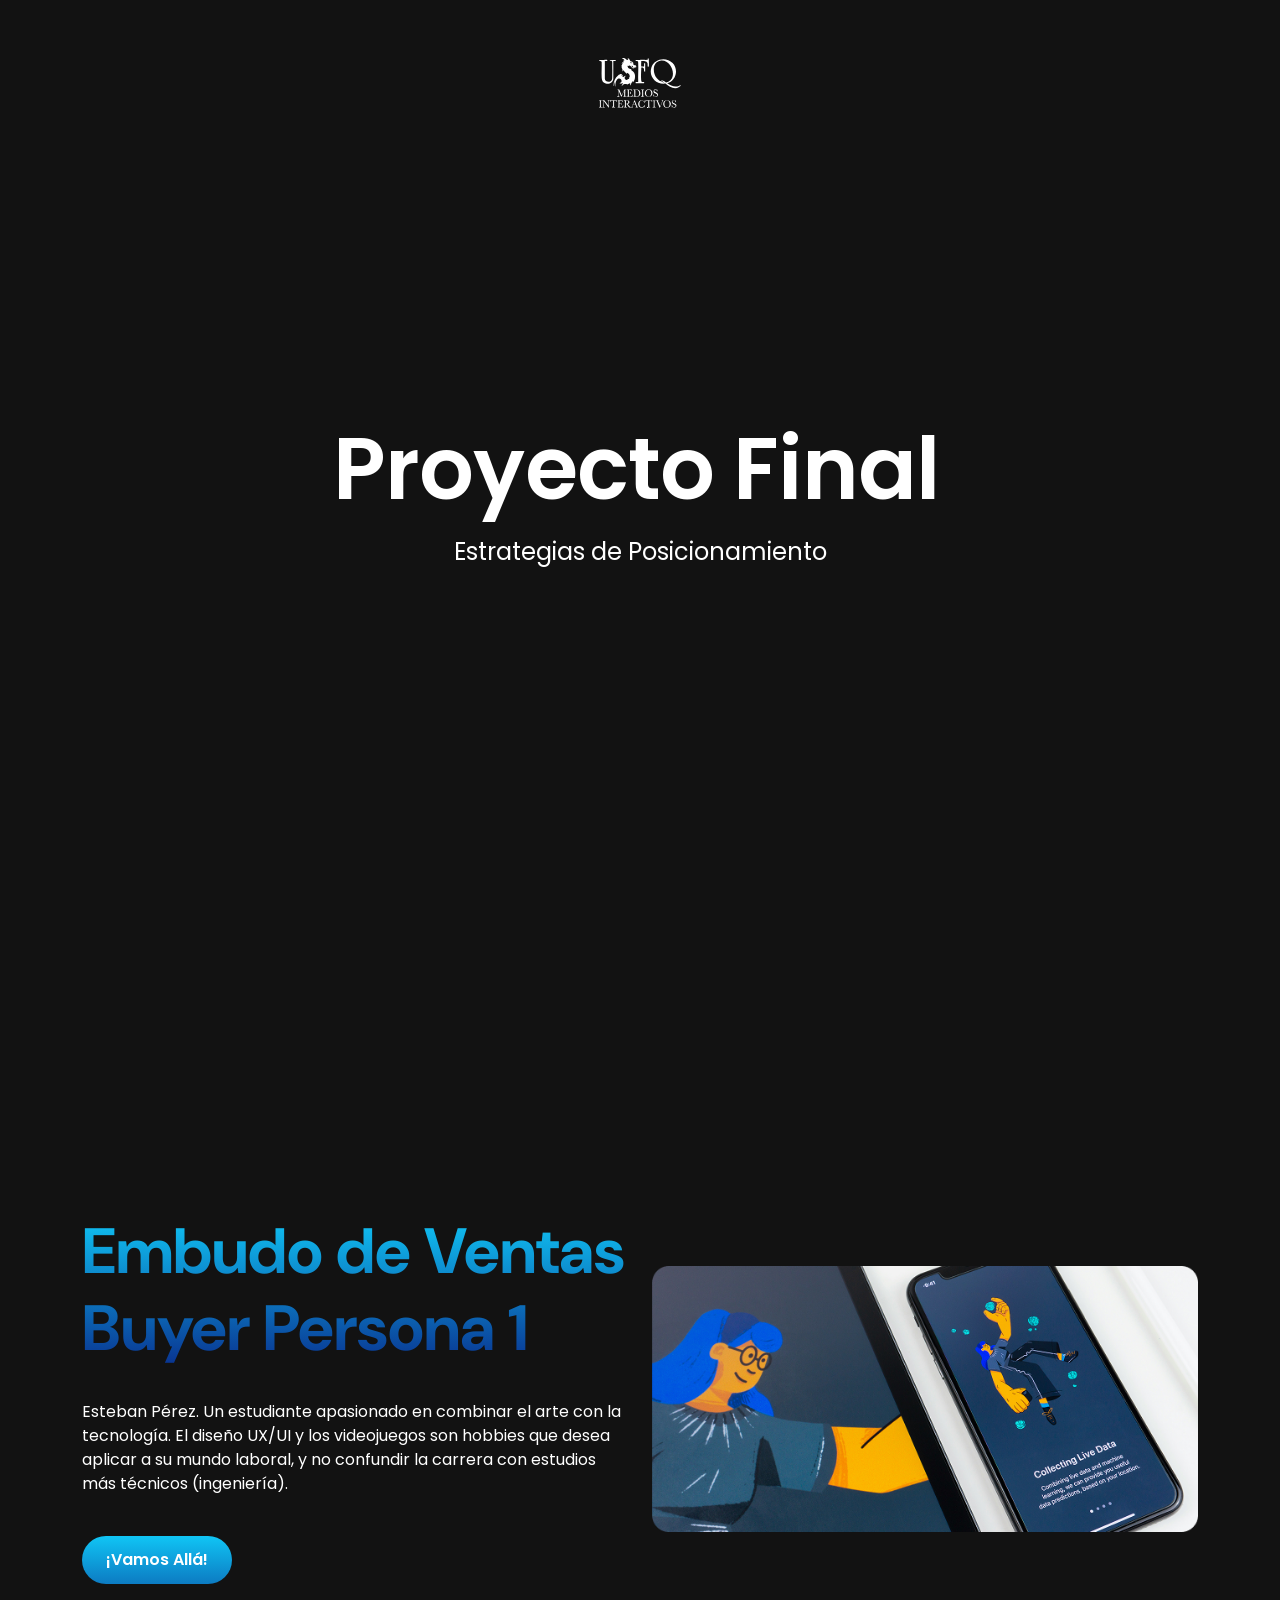
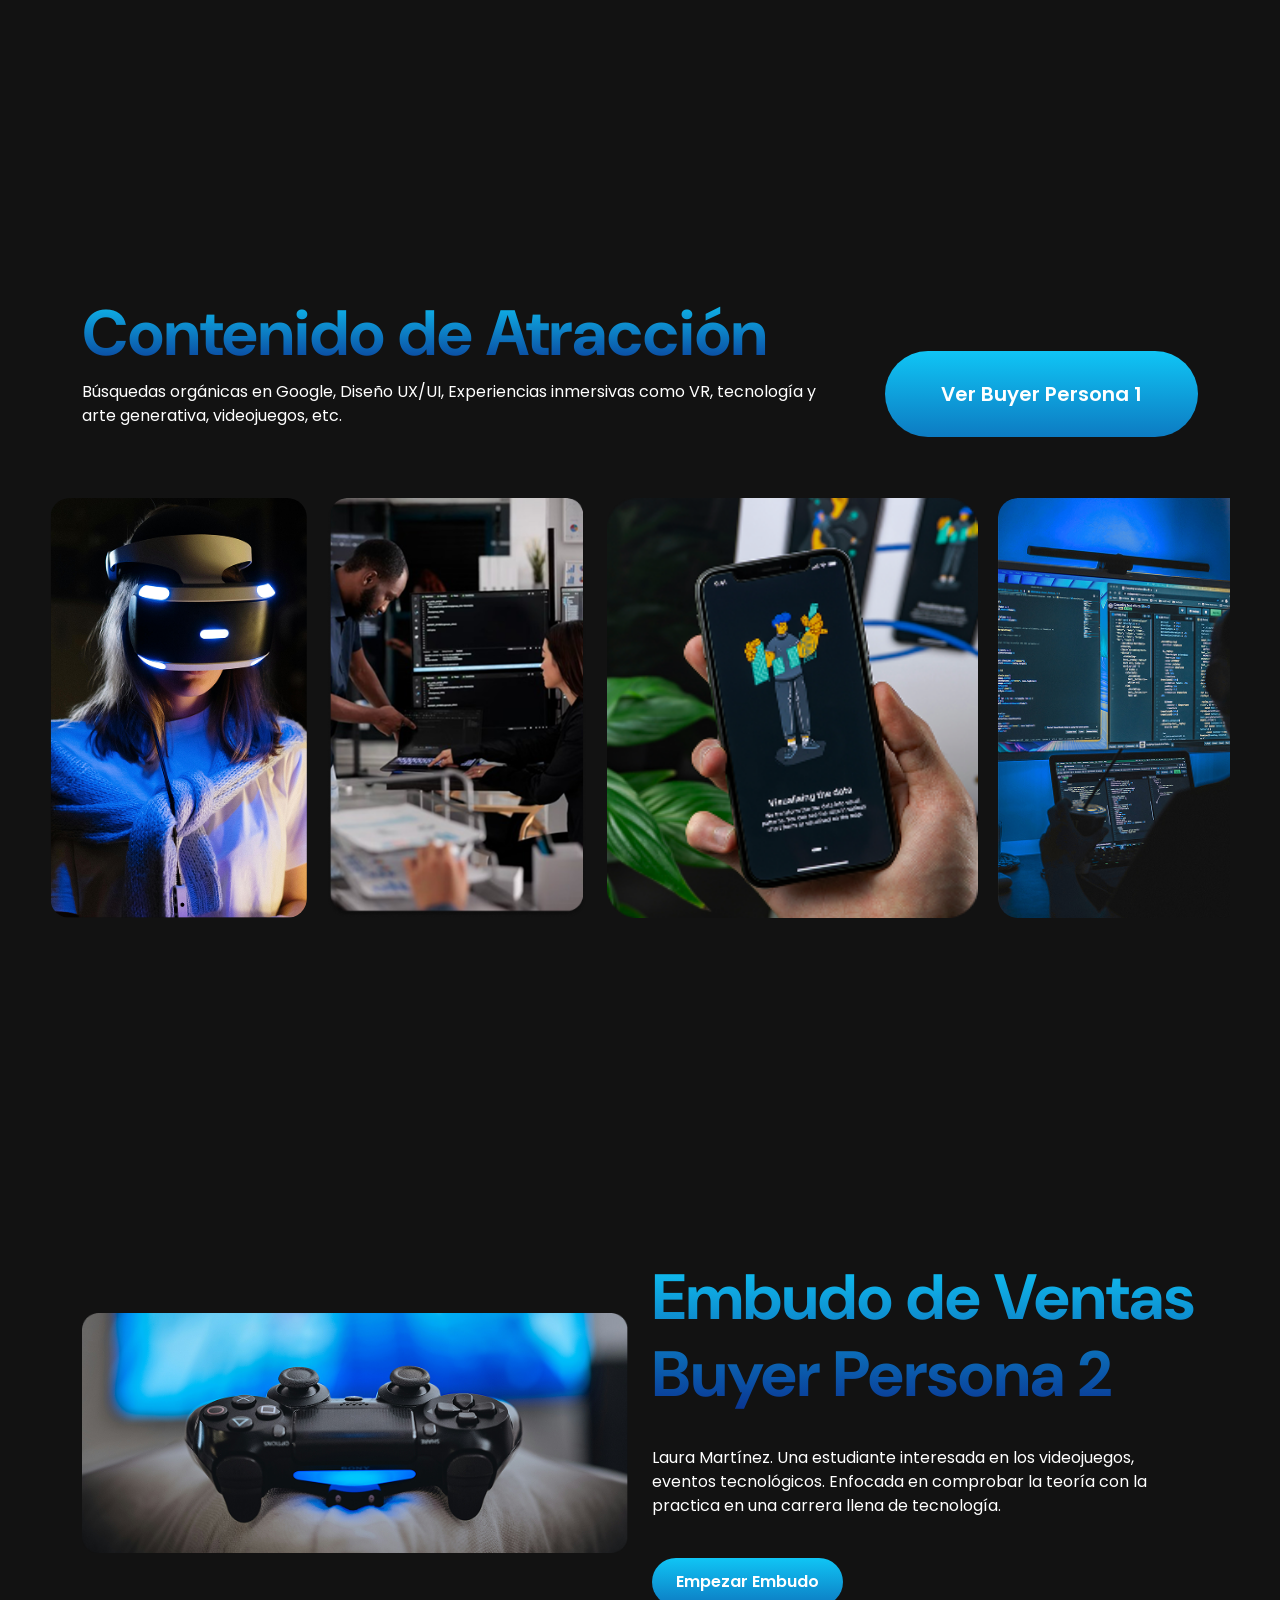
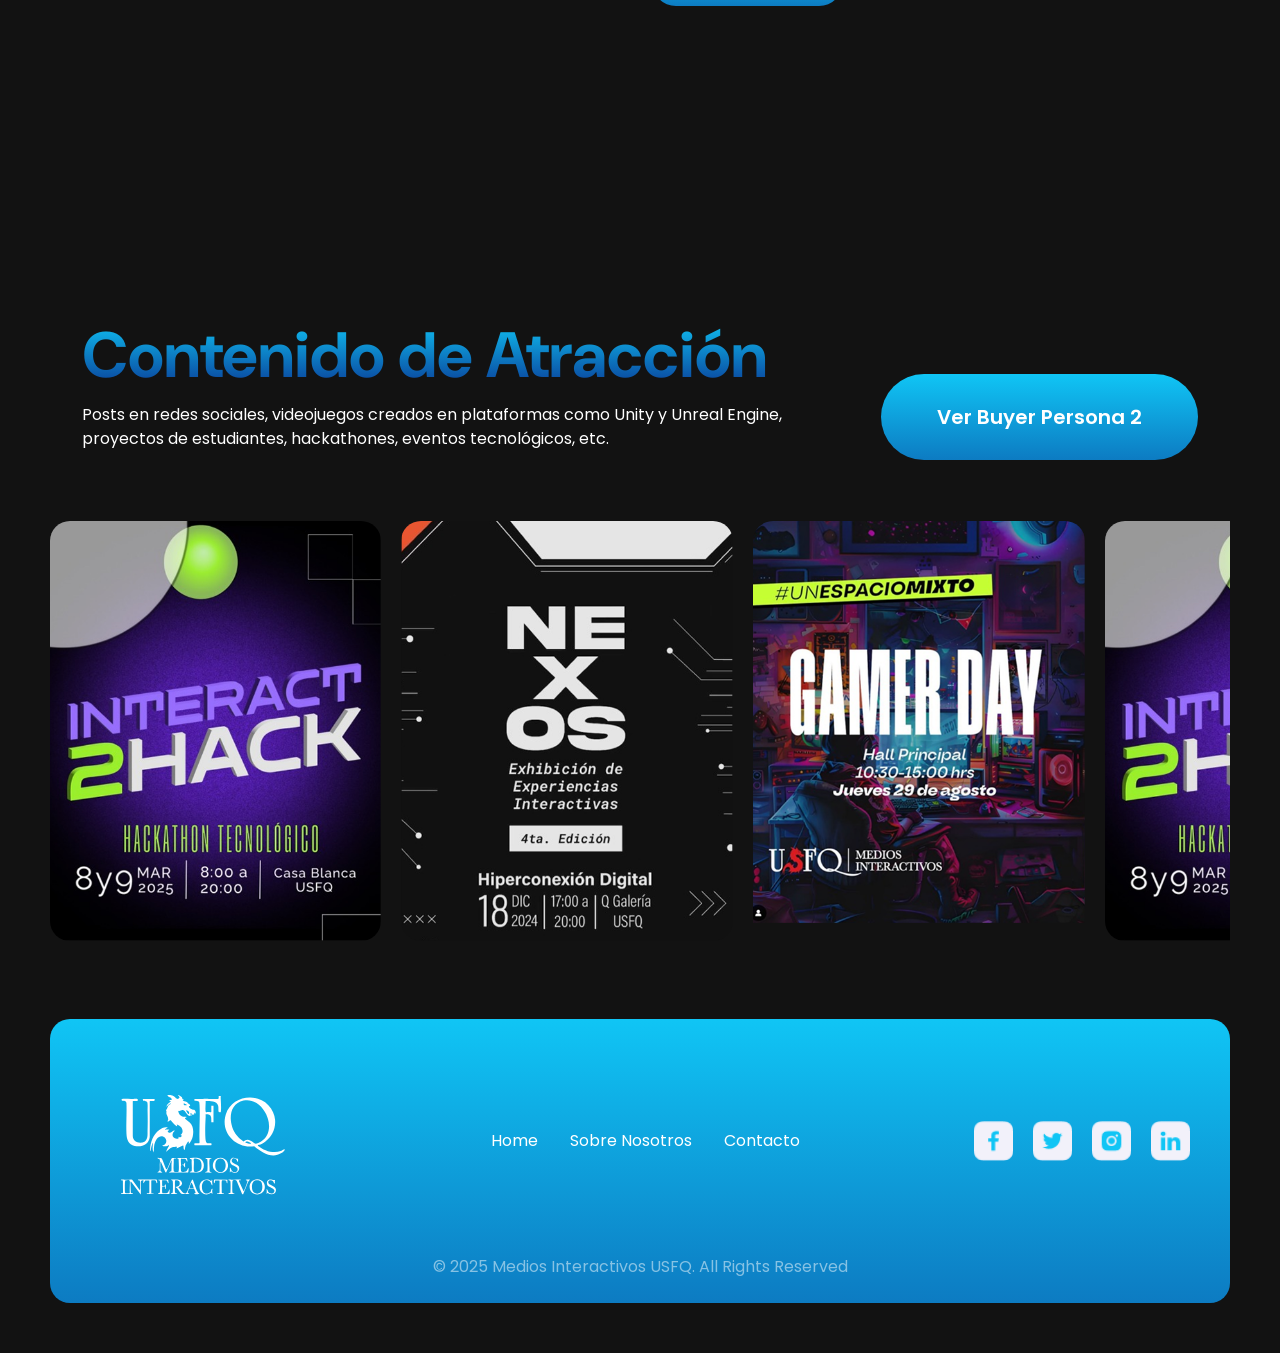
==== index.html @ 733eb3bf "Subida del proyecto listo para GitHub Pages" ====
<!DOCTYPE html>
<html lang="es">
  <head>
    <meta charset="UTF-8" />
    <meta name="viewport" content="width=device-width, initial-scale=1.0" />
    <title>Medios Interactivos</title>
    <link
      href="https://cdn.jsdelivr.net/npm/bootstrap@5.3.0/dist/css/bootstrap.min.css"
      rel="stylesheet"
    />
    <link rel="stylesheet" href="BuyerPersona_1/style.css">
    <link rel="stylesheet" href="BuyerPersona_2/style.css">
    <link rel="icon" href="imagenes/Clip path group 1.svg">
    <!-- Animate.css -->
    <link rel="stylesheet" href="https://cdnjs.cloudflare.com/ajax/libs/animate.css/4.1.1/animate.min.css"/>
  </head>

  <body class="text-white borde">
    <section
    class="hero-section position-relative wow animate__animated animate__fadeIn"
    style="
      height: 100vh;
      border-radius: 20px;
      overlay: hidden;
    "
  >
  <video
    autoplay
    muted
    loop
    playsinline
    class="position-absolute top-0 start-0 w-100 h-100"
    style="object-fit: cover;   border-radius: 20px;"
  >
    <source src="/BuyerPersona_1/imagenes/HeroSlow.mp4" type="video/mp4" />
    Tu navegador no soporta la reproducción de videos.
  </video>

    <header class="position-absolute top-0 start-0 w-100">
        <nav class="navbar navbar-expand-md bg-dark navbar-dark">
            <div class="container position-relative">
              <button
                class="navbar-toggler"
                type="button"
                data-bs-toggle="collapse"
                data-bs-target="#navbarMenu"
                aria-controls="navbarMenu"
                aria-expanded="false"
                aria-label="Toggle navigation"
                style="z-index: 1050;"
              >
                <span class="navbar-toggler-icon"></span>
              </button>
          
          
              <a
                class="navbar-brand position-absolute start-50 translate-middle-x"
                href="#"
                style="z-index: 1100; margin-top: 50px;"
              >
                <img
                  src="BuyerPersona_1/imagenes/Clip path group.svg"
                  alt="Logo"
                  style="max-height: 50px;"
                  class="img-fluid"
                />
              </a>
            </div>
          </nav>
      </header>
    <div
  class="hero-content position-absolute top-50 start-50 translate-middle text-center text-white"
  style="z-index: 5;"
>
<h1 class="display-3 word-container" style="overflow: hidden; color: #FFF; text-align: center; text-overflow: ellipsis; font-family: 'Poppins', sans-serif; font-size: 86px; font-style: normal; font-weight: 700; line-height: 130%; letter-spacing: -0.86px;">
    <span class="word">Proyecto Final</span>
  </h1>
  <p style="font-size: 24px;">Estrategias de Posicionamiento</p>
</div>
  </section>
<br><br><br><br><br><br><br><br><br>


      <section class="espacio-mixto py-5">
        <div class="container">
          <div class="row align-items-center">
            <div class="col-12 col-md-6 wow animate__animated animate__fadeIn animate__slow">
              <h2 class="gradient-text titulos " style="background: linear-gradient(180deg, #10c5f5, #09318f);
                      background-clip: text;
                      color: transparent;">
                Embudo de Ventas
                Buyer Persona 1
              </h2> <br>
              <p>
                Esteban Pérez. Un estudiante apasionado en combinar el arte con la tecnología. El diseño UX/UI y los videojuegos son hobbies que desea aplicar a su mundo laboral, y no confundir la carrera con estudios más técnicos (ingeniería).
              </p>
              <br>
              <div class="d-flex flex-row gap-3 justify-content-center justify-content-md-start">
                <a href="BuyerPersona_1/interes.html" class="btn btn-gradient rounded-pill btn-responsive btn-ancho">¡Vamos Allá!</a>              
              </div>
            </div>
            
            <div class="col-12 col-md-6 mt-5 mt-md-0 wow animate__animated animate__fadeIn animate__slower animate__delay-0-7s">
              <img src="BuyerPersona_1/imagenes/Container (1).png" alt="" class="img-fluid">
            </div>
          </div>
        </div>
      </section>
      <br><br><br><br><br><br><br><br><br>


      <section class="espacio-mixto py-5">
        <div class="container">
          <div class="row align-items-center">
            <div class="col-12 col-md-8 wow animate__animated animate__fadeIn animate__slow">
              <h2 class="gradient-text titulos" style="background: linear-gradient(180deg, #10c5f5, #09318f); background-clip: text; color: transparent;">
                Contenido de Atracción
              </h2>
              <p>
                Búsquedas orgánicas en Google, Diseño UX/UI, Experiencias inmersivas como VR, tecnología y arte generativa, videojuegos, etc.
              </p>
            </div>
      
            <div class="text-end mt">
              <a href="BuyerPersona_1/interes.html" class="btn btn-gradient rounded-pill btn-ancho">Ver Buyer Persona 1</a>
            </div>
          </div>
        </div>
        <br>
        <div class="evento-carousel-wrapper wow animate__animated animate__fadeIn animate__slow">
          <div class="evento-carousel-track">
            <img src="BuyerPersona_1/imagenes/Container (2).png" class="evento-img" alt="Evento 1" />
            <img src="BuyerPersona_1/imagenes/Container (3).png" class="evento-img" alt="Evento 2" />
            <img src="BuyerPersona_1/imagenes/Rectangle 650.png" class="evento-img" alt="Evento 3" />
            <img src="BuyerPersona_1/imagenes/Rectangle 652.png" class="evento-img" alt="Evento 1" />
            <img src="BuyerPersona_1/imagenes/Rectangle 653.png" class="evento-img" alt="Evento 2" />

            <img src="BuyerPersona_1/imagenes/Container (2).png" class="evento-img" alt="Evento 1" />
            <img src="BuyerPersona_1/imagenes/Container (3).png" class="evento-img" alt="Evento 2" />
            <img src="BuyerPersona_1/imagenes/Rectangle 650.png" class="evento-img" alt="Evento 3" />
            <img src="BuyerPersona_1/imagenes/Rectangle 652.png" class="evento-img" alt="Evento 1" />
            <img src="BuyerPersona_1/imagenes/Rectangle 653.png" class="evento-img" alt="Evento 2" />
          </div>
        </div>
      </section>
      <br><br><br><br><br><br><br><br><br>



      <section class="espacio-mixto py-5">
        <div class="container">
          <div class="row align-items-center">
            <div class="col-12 col-md-6 mt-5 mt-md-0 wow animate__animated animate__fadeIn animate__slower animate__delay-0-7s">
              <img src="BuyerPersona_1/imagenes/Container (4).png" alt="" class="img-fluid">
            </div>

            <div class="col-12 col-md-6 wow animate__animated animate__fadeIn animate__slow">
              <h2 class="gradient-text titulos " style="background: linear-gradient(180deg, #10c5f5, #09318f);
                      background-clip: text;
                      color: transparent;">
                Embudo de Ventas
                Buyer Persona 2
              </h2> <br>
              <p>
                Laura Martínez. Una estudiante interesada en los videojuegos, eventos tecnológicos. Enfocada en comprobar la teoría con la practica en una carrera llena de tecnología.
              </p>
              <br>
              <div class="d-flex flex-row gap-3 justify-content-center justify-content-md-start">
                <a href="BuyerPersona_2/interes.html" class="btn btn-gradient rounded-pill btn-responsive btn-ancho">Empezar Embudo</a>              
              </div>
            </div>
          </div>
        </div>
      </section>
      <br><br><br><br><br><br><br><br><br>


      <section class="espacio-mixto py-5">
        <div class="container">
          <div class="row align-items-center">
            <div class="col-12 col-md-8 wow animate__animated animate__fadeIn animate__slow">
              <h2 class="gradient-text titulos" style="background: linear-gradient(180deg, #10c5f5, #09318f); background-clip: text; color: transparent;">
                Contenido de Atracción
              </h2>
              <p>
                Posts en redes sociales, videojuegos creados en plataformas como Unity y Unreal Engine, proyectos de estudiantes, hackathones, eventos tecnológicos, etc.
              </p>
            </div>
      
            <div class="text-end mt">
              <a href="BuyerPersona_2/interes.html" class="btn btn-gradient rounded-pill btn-ancho">Ver Buyer Persona 2</a>
            </div>
          </div>
        </div> <br>
        <div class="evento-carousel-wrapper wow animate__animated animate__fadeIn animate__slow">
          <div class="evento-carousel-track">
            <img src="BuyerPersona_2/imagenes/evento1.png" class="evento-img" alt="Evento 1" />
            <img src="BuyerPersona_2/imagenes/evento2.png" class="evento-img" alt="Evento 2" />
            <img src="BuyerPersona_2/imagenes/evento3.png" class="evento-img" alt="Evento 3" />
            <img src="BuyerPersona_2/imagenes/evento1.png" class="evento-img" alt="Evento 1" />
            <img src="BuyerPersona_2/imagenes/evento2.png" class="evento-img" alt="Evento 2" />
            <img src="BuyerPersona_2/imagenes/evento3.png" class="evento-img" alt="Evento 3" />
          </div>
        </div>
      </section>

   

    <footer class="py-4 bg-dark text-white-50 wow animate__animated animate__fadeIn">
        <div class="container">
          <div class="row align-items-center">
            <div
              class="col-12 col-md-auto text-center mb-3 mb-md-0 order-1 order-md-1"
              style="padding: 52px 51px 44px 51px;"
            >
              <img
                src="BuyerPersona_1/imagenes/Clip path group.svg"
                alt="Imagen Izquierda"
                style="height: 100px;"
              />
            </div>
      
            <div class="col-12 col-md text-center order-2 order-md-2 mb-3 mb-md-0">
              <ul class="nav justify-content-center">
                <li class="nav-item">
                  <a class="nav-link text-white" href="interes.html">Home</a>
                </li>
                <li class="nav-item">
                  <a class="nav-link text-white" href="decision.html"
                    >Sobre Nosotros</a
                  >
                </li>
                <li class="nav-item">
                  <a class="nav-link text-white" href="accion.html">Contacto</a>
                </li>
              </ul>
            </div>
      
            <div
              class="col-12 col-md-auto text-center order-3 order-md-3"
            >
              <a href="https://www.facebook.com/MediosInteractivosUSFQ" target="_blank" style="margin: 0 8px; text-decoration: none;">
                <img src="BuyerPersona_1/imagenes/Facebook.png" alt="Facebook" style="height: 40px;" />
              </a>
              <a href="https://x.com/USFQ_Ecuador" target="_blank" style="margin: 0 8px; text-decoration: none;">
                <img src="BuyerPersona_1/imagenes/Twitter.png" alt="Twitter" style="height: 40px;" />
              </a>
              <a href="https://www.instagram.com/interactivosusfq/" target="_blank" style="margin: 0 8px; text-decoration: none;">
                <img src="BuyerPersona_1/imagenes/Instagram.png" alt="Instagram" style="height: 40px;" />
              </a>
              <a href="https://www.linkedin.com/school/usfq/posts/?feedView=all" target="_blank" style="margin: 0 8px; text-decoration: none;">
                <img src="BuyerPersona_1/imagenes/LinkedIn.png" alt="LinkedIn" style="height: 40px;" />
              </a>
              
            </div>
          </div>
      
          <div class="row mt-3">
            <div class="col text-center" >
              <p class="mb-0">
                © 2025 Medios Interactivos USFQ. All Rights Reserved
              </p>
            </div>
          </div>
        </div>
      </footer>
    <script
      src="https://cdn.jsdelivr.net/npm/bootstrap@5.3.0/dist/js/bootstrap.bundle.min.js"
    ></script>
    <!-- WOW.js -->
  <script src="https://cdnjs.cloudflare.com/ajax/libs/wow/1.1.2/wow.min.js"></script>

  <script>
    new WOW({
      boxClass:     'wow',      // clase que activa wow.js
      animateClass: 'animate__animated',
      offset:       0,
      mobile:       true,
      live:         true,
      resetAnimation: true      // 🔁 habilita repetir animación
    }).init();
  </script>
  <script>
    document.querySelectorAll('.wow').forEach((el) => {
      el.addEventListener('animationend', () => {
        el.classList.remove('animate__animated', 'animate__fadeIn');
        void el.offsetWidth; // Forzar reflow
        el.classList.add('animate__animated', 'animate__fadeIn');
      });
    });
  </script>

<script type="text/javascript" >var EhAPI = EhAPI || {}; EhAPI.after_load = function(){EhAPI.set_account('j5hacg2gmiib9tupbtobsent79', 'gmailfvgu');EhAPI.execute('rules');};(function(d,s,f) {var sc=document.createElement(s);sc.type='text/javascript';sc.async=true;sc.src=f;var m=document.getElementsByTagName(s)[0];m.parentNode.insertBefore(sc,m);})(document, 'script', '//d2p078bqz5urf7.cloudfront.net/jsapi/ehform.js?v' + new Date().getHours());</script>


  </body>
</html>
---- BuyerPersona_1/style.css ----
/* ===============================
   Importación de fuentes
=============================== */
@import url('https://fonts.googleapis.com/css2?family=Lato:ital,wght@0,100;0,300;0,400;0,700;0,900;1,100;1,300;1,400;1,700;1,900&family=Poppins:ital,wght@0,100;0,200;0,300;0,400;0,500;0,600;0,700;0,800;0,900;1,100;1,200;1,300;1,400;1,500;1,600;1,700;1,800;1,900&display=swap');
@import url('https://fonts.googleapis.com/css2?family=DM+Sans:ital,opsz,wght@0,9..40,700;1,9..40,700&display=swap');

/* ===============================
   Globales y Tipografía
=============================== */
body {
  font-family: "Poppins", sans-serif;
  background-color: #121212;
  padding: 50px;
}

h1, h2, .display-1 {
  font-family: "DM Sans", sans-serif;
  font-weight: 700;
}

.dm-sans {
  font-family: "DM Sans", sans-serif;
  font-optical-sizing: auto;
  font-weight: 700;
  font-style: normal;
}

.dm-sans400{
    font-family: "DM Sans", sans-serif;
    font-optical-sizing: auto;
    font-weight: 50; 
    font-style:normal;
    font-size: 18px;
}

.animate__delay-0-2s {
  animation-delay: 0.2s;
}

.animate__delay-0-3s {
  animation-delay: 0.3s;
}

.animate__delay-0-4s {
  animation-delay: 0.4s;
}

.animate__delay-0-5s {
  animation-delay: 0.5s;
}

.animate__delay-0-7s {
  animation-delay: 0.7s;
}

.animate__delay-0-8s {
  animation-delay: 0.8s;
}
/* ===============================
   Utilidades varias
=============================== */
.fondo {
  background-image: url(imagenes/Diseño\ sin\ título\ \(2\)\ 1.png);
}

.borde {
  border: 20px;
}

/* ===============================
   Footer
=============================== */
footer {
  background: linear-gradient(180deg, rgb(16, 197, 245) 0%, rgb(9.34, 49.44, 143) 200%) !important;
  border-radius: 20px;
}


.grid {
  column-count: 4;
  column-gap: 10px;
}

.grid img {
  display: block;
  width: 100%;
  margin-bottom: 10px;
}

.grid-item {
  position: relative;
}

.overlay-text {
  position: absolute;
  top: 0;
  left: 0;
  width: 100%;
  height: 100%;
  background-color: rgba(0, 0, 0, 0.6);
  color: #fff;
  display: flex;
  align-items: center;
  justify-content: center;
  text-align: center;
  opacity: 0;
  transition: opacity 0.3s ease;
}

.grid-item:hover .overlay-text {
  opacity: 1;
}
@media (max-width: 767.98px) {
  .trabajos-section .d-grid {
    grid-template-columns: 1fr !important;
  }
}

@media (max-width: 767.98px) {
  .grid {
    column-count: 2;
  }
}

@media (min-width: 768px) and (max-width: 991.98px) {
  .grid {
    column-count: 3;
  }
}

@media (min-width: 992px) {
  .grid {
    column-count: 4;
  }
}
/* ===============================
   Botón con degradado
=============================== */
.btn-gradient {
  background: linear-gradient(180deg, rgb(16, 197, 245) 0%, rgb(9, 49, 143) 200%);
  border: none;
  color: #fff;
  transition: opacity 0.3s;
}

.btn-gradient:hover {
  opacity: 0.9;
}

/* ===============================
   Formularios
=============================== */
.form-control-dark {
  background-color: rgba(30, 30, 30, 1);
  color: #fff;
  border: 1px solid rgba(30, 30, 30, 1);
  border-radius: 25px;
}

.form-control-dark:focus {
  background-color: rgba(30, 30, 30, 1);
  color: #fff;
  border: 1px solid rgba(30, 30, 30, 1);
  box-shadow: none;
}

.form-control-dark::placeholder {
  color: #6d6363;
  opacity: 1;
}

/* ===============================
   Navbar
=============================== */
.navbar-dark {
  background-color: transparent !important;
}

.navbar-nav .nav-link {
  padding: 18px;
}

.navbar-toggler {
    z-index: 1050; /* Un valor alto para que esté sobre otros elementos */
  }
/* Establece altura mínima en móviles */
@media (max-width: 767.98px) {
  .navbar .container {
    min-height: 70px;
  }
}

/* ===============================
   Tipografía especial para títulos (final-section, trabajos, etc.)
=============================== */
.titulos {
  background: linear-gradient(180deg, #10c5f5, #09318f);
  background-clip: text;
  color: transparent;
  font-size: 64px;
}

@media (max-width: 767.98px) {
  .titulos {
    font-size: 32px;
  }
}

/* ===============================
   Texto con degradado (fade)
=============================== */
.fade {
  background: var(--Gradient, linear-gradient(180deg, #10c5f5 -20.14%, #09318f 242.87%));
  background-clip: text;
  -webkit-background-clip: text;
}

/* ===============================
   Cards
=============================== */
.card {
  background-color: black;
  border-radius: 20px;
}

/* ===============================
   Sección Trabajos (Grid Pinterest)
=============================== */
@media (max-width: 767.98px) {
  .trabajos-section .d-grid {
    grid-template-columns: 1fr !important;
  }

  .d-grid {
    grid-template-columns: 1fr; /* Cambia a una sola columna */
    gap: 16px; /* Mantén el espacio entre los elementos */
    justify-items: center; /* Centra los elementos horizontalmente */
}

.grid-item img {
    max-width: 100%; /* Asegúrate de que las imágenes no excedan el ancho del contenedor */
    height: auto; /* Mantén la proporción de las imágenes */
}
}

/* ===============================
   Sección Final
=============================== */
.final-text {
  font-size: 36px;
}

@media (max-width: 767.98px) {
  .final-text {
    font-size: 22px;
  }
}

/* ===============================
   Word Container para Headings
=============================== */
.word-container {
  white-space: nowrap;
}

.word {
  display: inline-block;
  margin-right: 0.5rem;
  font-weight: 1200;
}

@media (max-width: 767.98px) {
  .word-container {
    white-space: normal;
  }
  .word {
    display: block;
    margin-right: 0;
  }
}

/* ===============================
   Sección Accordion / FAQ
=============================== */
.accordion-button {
  background-color: transparent !important;
  color: #ffffff !important;
  border: none !important;
  box-shadow: none !important;
  font-weight: 600;
  display: flex;
  align-items: center;
  justify-content: flex-start;
  padding: 1rem 1.25rem;
}

.accordion-button::after {
  filter: invert(0) sepia(1) saturate(10) hue-rotate(180deg);
  color: #10C5F5;
}

.accordion-item {
  background-color: transparent;
  border: none;
  margin-bottom: 4rem;
}

.accordion-button:not(.collapsed) {
  border: 1px solid #10C5F5 !important;
  border-bottom: none !important;
  border-radius: 6px 6px 0 0 !important;
  background-color: transparent !important;
  box-shadow: none !important;
}

.accordion-collapse.show {
  border: 1px solid #10C5F5 !important;
  border-top: none !important;
  border-radius: 0 0 6px 6px !important;
  background-color: transparent !important;
  box-shadow: none !important;
}

.accordion-body {
  color: #cfcfcf;
  line-height: 1.6;
  background-color: transparent;
}

/* ===============================
   Media Queries Globales
=============================== */

/* Ajustes para pantallas móviles y medianas */
@media (max-width: 767.98px) {
  .hero-content {
    padding-left: 0;
    margin-right: 70px;
    
  }
  
  .titulos {
    font-size: 32px;
  }
  
  .final-text {
    font-size: 22px;
  }
  
  .hero-content h1 {
    font-size: 40px !important; /* Ajusta según prefieras */
  }
  
  .hero-content p {
    font-size: 16px !important; /* Ajusta el tamaño del párrafo */
  }
}

@media (min-width: 768px) and (max-width: 991.98px) {
  .grid {
    column-count: 3;
  }
}

@media (min-width: 992px) {
  .grid {
    column-count: 4;
  }

}

.btn-responsive {
    padding: 0.5rem 1rem;
    font-size: 14px;
  }
  
  /* En pantallas medianas y superiores, aumentamos el tamaño de los botones */
  @media (min-width: 768px) {
    .btn-responsive {
      padding: 0.75rem 1.5rem;
      font-size: 16px;
      justify-content: center;
    }
  }

  .btn-responsive {
    font-size: 16px !important;
    padding: 0.75rem 1.5rem !important;
  }
  
  
  @media (max-width: 767.98px) {
    .contacto-section .position-absolute.start-0.h-100 {
      width: 100% !important;
      height: 300px;
      background-size: cover !important;
      border-radius: 20px !important;
    }
  
    .contact-form-wrapper {
      padding: 1.5rem;
      max-width: 100%;
      margin: 0 1rem;
    }
  
    .form-control-dark {
      font-size: 14px;
      padding: 0.75rem 1rem;
    }
  
    .form-control-dark::placeholder {
      font-size: 14px;
    }
  }
  
  .imagen-contacto {
    background: url('imagenes/Contact.png') center/cover no-repeat;
    z-index: 1;
  }
  
  /* RESPONSIVE */
  @media (max-width: 767.98px) {
    .contacto-responsive .imagen-contacto {
      background-size: cover;
      background-position: center;
      border-radius: 0;
    }
  
    .contacto-responsive .col-12 {
      padding: 2rem 1rem;
    }
  
    .contacto-responsive form .form-control {
      font-size: 14px;
    }
  
    .contacto-responsive h2 {
      font-size: 28px;
    }
  }
  
  .background-contacto {
    position: absolute;
    top: 0;
    left: 0;
    height: 100%;
    width: 60%;
    background: url('imagenes/Contact.png') center/cover no-repeat;
    border-radius: 30px;
    z-index: 1;
  }
  .centrarform {
    position: relative;
    left: -110px;
    top: 50px;
  }
  
  /* Responsive: en pantallas pequeñas, imagen ocupa todo el ancho */
  @media (max-width: 767.98px) {
    .background-contacto {
      width: 100%;
      height: 100%;
      border-radius: 30px;
    }
    .centrarform{
      left: 0;
      top: 50px;
      padding: 1.5rem 1rem; /* ajusta el padding para móvil */
    }
  }

  .parent {
    display: grid;
    grid-template-columns: repeat(7, 1fr);
    grid-template-rows: repeat(6, 1fr);
    gap: 20px;
  } 

.parent div {
  position: relative;
  overflow: hidden;
  border-radius: 20px;
}

.parent img {
  width: 100%;
  height: 100%;
  object-fit: cover;
  display: block;
  border-radius: 20px;
  transition: transform 0.4s ease;
}

.overlay {
  position: absolute;
  top: 0;
  left: 0;
  width: 100%;
  height: 100%;
  background-color: rgba(0, 0, 0, 0.6);
  color: #fff;
  display: flex;
  align-items: center;
  justify-content: center;
  text-align: center;
  opacity: 0;
  transition: opacity 0.3s ease;
  border-radius: 20px;
}

.parent div:hover .overlay {
  opacity: 1;
}

.parent div:hover .overlay {
  opacity: 1;
}



.div1 {
  grid-column: span 2 / span 2;
  grid-row: span 2 / span 2;
}

.div2 {
  grid-row: span 2 / span 2;
  grid-column-start: 3;
}

.div3 {
  grid-column: span 3 / span 3;
  grid-row: span 2 / span 2;
  grid-column-start: 3;
  grid-row-start: 3;
}

.div4 {
  grid-column: span 2 / span 2;
  grid-row: span 3 / span 3;
  grid-column-start: 6;
  grid-row-start: 1;
}

.div5 {
  grid-column: span 3 / span 3;
  grid-row: span 2 / span 2;
  grid-column-start: 1;
  grid-row-start: 5;
}

.div6 {
  grid-column: span 2 / span 2;
  grid-row: span 3 / span 3;
  grid-column-start: 6;
  grid-row-start: 4;
}

.div7 {
  grid-column: span 2 / span 2;
  grid-row: span 2 / span 2;
  grid-column-start: 4;
  grid-row-start: 5;
}

.div8 {
  grid-column: span 2 / span 2;
  grid-row: span 2 / span 2;
  grid-column-start: 1;
  grid-row-start: 3;
}

.div9 {
  grid-column: span 2 / span 2;
  grid-row: span 2 / span 2;
  grid-column-start: 4;
  grid-row-start: 1;
}

.parent img {
  width: 100%;
  height: 100%;
  object-fit: cover;
  border-radius: 20px;
}

/* Media Queries for Responsive Design */
@media (max-width: 1200px) {
  .parent {
    grid-template-columns: repeat(4, 1fr);
    grid-template-rows: repeat(9, 1fr);
  }

  .div1, .div2, .div3, .div4, .div5, .div6, .div7, .div8, .div9 {
    grid-column: span 2 / span 2;
    grid-row: span 2 / span 2;
  }
}

@media (max-width: 768px) {
  .parent {
    grid-template-columns: repeat(2, 1fr);
    grid-template-rows: repeat(9, 1fr);
  }

  .div1, .div2, .div3, .div4, .div5, .div6, .div7, .div8, .div9 {
    grid-column: span 2 / span 2;
    grid-row: span 2 / span 2;
  }
}

@media (max-width: 480px) {
  .parent {
    grid-template-columns: 1fr;
    grid-template-rows: repeat(9, 1fr);
  }

  .div1, .div2, .div3, .div4, .div5, .div6, .div7, .div8, .div9 {
    grid-column: span 1 / span 1;
    grid-row: span 1 / span 1;
  }
}

.overlay-image {
  position: absolute;
  left: 50%;
  top: 60%;
  transform: translate(-50%, -50%);
  width: 100%;
  height: auto;
  object-fit: cover;
}

@media (max-width: 767.98px) {
  .overlay-image {
    transform: translate(-50%, -50%);
    width: 450px;
    height: 90%;
    object-fit: cover;
    top: 55%;
    border-radius: 20px;
  }
}

.evento-carousel-wrapper {
  overflow: hidden;
  position: relative;
  width: 100%;
  padding: 0 0 30px 0; /* top right bottom left */
}

.evento-carousel-track {
  display: flex;
  gap: 80px;
  animation: eventoScroll 40s linear infinite;
  width: max-content;
}

@keyframes eventoScroll {
  0% {
    transform: translateX(0%);
  }
  100% {
    transform: translateX(-50%);
  }
}

.evento-img {
  height: 150px;
  flex-shrink: 0;
  border-radius: 20px;
  transition: transform 0.3s ease;
}

.evento-img:hover {
  transform: scale(1.05);
}
/* Responsive */
@media (max-width: 768px) {
  .evento-img {
    height: 150px;
  }
}

.animate__fadeInCustom {
  --animate-duration: 2.5s;
  --animate-delay: 1s;
}

.btn-ancho {
  padding: 28px 56px !important;
  font-size: 20px;
  font-weight: 600;
  border-radius: 50px;
}

.mt{
  margin-top: -100px !important;
}
---- BuyerPersona_2/style.css ----
/* ===============================
   Importación de fuentes
=============================== */
@import url('https://fonts.googleapis.com/css2?family=Lato:ital,wght@0,100;0,300;0,400;0,700;0,900;1,100;1,300;1,400;1,700;1,900&family=Poppins:ital,wght@0,100;0,200;0,300;0,400;0,500;0,600;0,700;0,800;0,900;1,100;1,200;1,300;1,400;1,500;1,600;1,700;1,800;1,900&display=swap');
@import url('https://fonts.googleapis.com/css2?family=DM+Sans:ital,opsz,wght@0,9..40,700;1,9..40,700&display=swap');

/* ===============================
   Globales y Tipografí­a
=============================== */
body {
  font-family: "Poppins", sans-serif;
  background-color: #121212;
  padding: 50px;
}

h1, h2, .display-1 {
  font-family: "DM Sans", sans-serif;
  font-weight: 700;
}

.dm-sans {
  font-family: "DM Sans", sans-serif;
  font-optical-sizing: auto;
  font-weight: 700;
  font-style: normal;
}

.dm-sans400{
    font-family: "DM Sans", sans-serif;
    font-optical-sizing: auto;
    font-weight: 400; 
    font-style:normal;
    font-size: 18px;
}

.animate__delay-0-2s {
  animation-delay: 0.2s;
}

.animate__delay-0-3s {
  animation-delay: 0.3s;
}

.animate__delay-0-4s {
  animation-delay: 0.4s;
}

.animate__delay-0-5s {
  animation-delay: 0.5s;
}

.animate__delay-0-7s {
  animation-delay: 0.7s;
}

.animate__delay-0-8s {
  animation-delay: 0.8s;
}

/* ===============================
   Utilidades varias
=============================== */
.fondo {
  background-image: url(imagenes/DiseÃƒÂ±o\ sin\ tÃƒÂ­tulo\ \(2\)\ 1.png);
}

.borde {
  border: 20px;
}

/* ===============================
   Footer
=============================== */
footer {
  background: linear-gradient(180deg, rgb(16, 197, 245) 0%, rgb(9.34, 49.44, 143) 200%) !important;
  border-radius: 20px;
}

/* ===============================
   Grid (GalerÃƒÂ­a estilo Pinterest)
=============================== */
.grid {
  column-count: 4;
  column-gap: 10px;
}

.grid img {
  display: block;
  width: 100%;
  margin-bottom: 10px;
}

.grid-item {
  position: relative;
}

.overlay-text {
  position: absolute;
  top: 0;
  left: 0;
  width: 100%;
  height: 100%;
  background-color: rgba(0, 0, 0, 0.6);
  color: #fff;
  display: flex;
  align-items: center;
  justify-content: center;
  text-align: center;
  opacity: 0;
  transition: opacity 0.3s ease;
}

.grid-item:hover .overlay-text {
  opacity: 1;
}

/* ===============================
   BotÃƒÂ³n con degradado
=============================== */
.btn-gradient {
  background: linear-gradient(180deg, rgb(16, 197, 245) 0%, rgb(9, 49, 143) 200%);
  border: none;
  color: #fff;
  transition: opacity 0.3s;
}

.btn-negro{
  background: #121212;
  border: none;
  color: #fff;
  transition: none;
}

.btn-gradient:hover {
  opacity: 0.9;
}

/* ===============================
   Formularios
=============================== */
.form-control-dark {
  background-color: rgba(30, 30, 30, 1);
  color: #fff;
  border: 1px solid rgba(30, 30, 30, 1);
  border-radius: 25px;
}

.form-control-dark:focus {
  background-color: rgba(30, 30, 30, 1);
  color: #fff;
  border: 1px solid rgba(30, 30, 30, 1);
  box-shadow: none;
}

.form-control-dark::placeholder {
  color: #6d6363;
  opacity: 1;
}

/* ===============================
   Navbar
=============================== */
.navbar-dark {
  background-color: transparent !important;
}

.navbar-nav .nav-link {
  padding: 18px;
}

.navbar-toggler {
    z-index: 1050; /* Un valor alto para que estÃƒÂ© sobre otros elementos */
  }
/* Establece altura mÃƒÂ­nima en mÃƒÂ³viles */
@media (max-width: 767.98px) {
  .navbar .container {
    min-height: 70px;
  }
}

/* ===============================
   TipografÃƒÂ­a especial para tÃƒÂ­tulos (final-section, trabajos, etc.)
=============================== */
.titulos {
  background: linear-gradient(180deg, #10c5f5, #09318f);
  background-clip: text;
  color: transparent;
  font-size: 64px;
}

@media (max-width: 767.98px) {
  .titulos { font-size: 32px; }
}

/* ===============================
   Texto con degradado (fade)
=============================== */
.fade {
  background: var(--Gradient, linear-gradient(180deg, #10c5f5 -20.14%, #09318f 242.87%));
  background-clip: text;
  -webkit-background-clip: text;
}

/* ===============================
   Cards
=============================== */
.card {
  background-color: black;
  border-radius: 20px;
}

/* ===============================
   Imagen Overlay
=============================== */
.overlay-image {
  position: absolute;
  left: 50%;
  top: 60%;
  transform: translate(-50%, -50%);
  width: 100%;
  height: auto;
  object-fit: cover;
}

@media (max-width: 767.98px) {
  .overlay-image {
    transform: translate(-50%, -50%);
    width: 450px;
    height: 90%;
    object-fit: cover;
    top: 55%;
    border-radius: 20px;
  }
}

/* ===============================
   SecciÃƒÂ³n Trabajos (Grid Pinterest)
=============================== */
@media (max-width: 767.98px) {
  .trabajos-section .d-grid {
    grid-template-columns: 1fr !important;
  }
}

/* ===============================
   SecciÃƒÂ³n Final
=============================== */
.final-text {
  font-size: 36px;
}

@media (max-width: 767.98px) {
  .final-text {
    font-size: 22px;
  }
}

/* ===============================
   Word Container para Headings
=============================== */
.word-container {
  white-space: nowrap;
}

.word {
  display: inline-block;
  margin-right: 0.5rem;
  font-weight: 600;
}

@media (max-width: 767.98px) {
  .word-container {
    white-space: normal;
  }
  .word {
    display: block;
    margin-right: 0;
  }
}

/* ===============================
   SecciÃƒÂ³n Accordion / FAQ
=============================== */
.accordion-button {
  background-color: transparent !important;
  color: #ffffff !important;
  border: none !important;
  box-shadow: none !important;
  font-weight: 600;
  display: flex;
  align-items: center;
  justify-content: flex-start;
  padding: 1rem 1.25rem;
}

.accordion-button::after {
  filter: invert(0) sepia(1) saturate(10) hue-rotate(180deg);
  color: #10C5F5;
}

.accordion-item {
  background-color: transparent;
  border: none;
  margin-bottom: 4rem;
}

.accordion-button:not(.collapsed) {
  border: 1px solid #10C5F5 !important;
  border-bottom: none !important;
  border-radius: 6px 6px 0 0 !important;
  background-color: transparent !important;
  box-shadow: none !important;
}

.accordion-collapse.show {
  border: 1px solid #10C5F5 !important;
  border-top: none !important;
  border-radius: 0 0 6px 6px !important;
  background-color: transparent !important;
  box-shadow: none !important;
}

.accordion-body {
  color: #cfcfcf;
  line-height: 1.6;
  background-color: transparent;
}

/* ===============================
   Media Queries Globales
=============================== */

/* Ajustes para pantallas mÃƒÂ³viles y medianas */
@media (max-width: 767.98px) {
  .hero-content {
    padding-left: 0;
  }
  
  .titulos {
    font-size: 32px;
  }
  
  .final-text {
    font-size: 22px;
  }
  
  .grid {
    column-count: 2;
  }
  .hero-content h1 {
    font-size: 40px !important; /* Ajusta segÃƒÂºn prefieras */
  }
  
  .hero-content p {
    font-size: 16px !important; /* Ajusta el tamaÃƒÂ±o del pÃƒÂ¡rrafo */
  }
}

@media (min-width: 768px) and (max-width: 991.98px) {
  .grid {
    column-count: 3;
  }
}

@media (min-width: 992px) {
  .grid {
    column-count: 4;
  }

}

.btn-responsive {
    padding: 0.5rem 1rem;
    font-size: 14px;
  }
  
  /* En pantallas medianas y superiores, aumentamos el tamaÃƒÂ±o de los botones */
  @media (min-width: 768px) {
    .btn-responsive {
      padding: 0.75rem 1.5rem;
      font-size: 16px;
      justify-content: center;
    }
  }

  .btn-responsive {
    font-size: 16px !important;
    padding: 0.75rem 1.5rem !important;
  }
  
  .carousel-container {
    overflow-x: auto;
    overflow-y: hidden;
    white-space: nowrap;
    scroll-behavior: smooth;
    padding: 30px 0;
  }

  .carousel-item:hover {
    transform: scale(1.05);
  }

  /* Ocultar scrollbar */
  .carousel-container::-webkit-scrollbar {
    display: none;
  }

  .carousel-container {
    -ms-overflow-style: none;
    scrollbar-width: none;
  }

  /* Responsive */
  @media (max-width: 768px) {
    .hero-section h1 {
      font-size: 48px !important;
    }

    .hero-section p {
      font-size: 18px !important;
    }
  }

  .carousel-wrapper {
    position: relative;
    overflow: hidden;
    width: 100%;
  }
  
  @keyframes scroll {
    0% {
      transform: translateX(0);
    }
    100% {
      transform: translateX(-50%);
    }
  }

  .evento-carousel-wrapper {
    overflow: hidden;
    position: relative;
    width: 100%;
    padding: 30px 0;
  }
  
  .evento-carousel-track {
    display: flex;
    gap: 20px;
    animation: eventoScroll 30s linear infinite;
    width: max-content;
  }
  
  .evento-img {
    height: 420px;
    flex-shrink: 0;
    border-radius: 20px;
    transition: transform 0.3s ease;
  }
  
  .evento-img:hover {
    transform: scale(1.05);
  }
  
  @keyframes eventoScroll {
    0% {
      transform: translateX(0);
    }
    100% {
      transform: translateX(-50%);
    }
  }
  
  /* Responsive */
  @media (max-width: 768px) {
    .evento-img {
      height: 280px;
    }
  }
/* ===============================
   Ajustes responsive para secciÃ³n de contacto
=============================== */
@media (max-width: 767.98px) {
  .contacto-section .position-absolute.start-0.h-100 {
    width: 100% !important;
    height: 300px;
    background-size: cover !important;
    border-radius: 20px !important;
  }

  .contact-form-wrapper {
    padding: 1.5rem;
    max-width: 100%;
    margin: 0 1rem;
  }

  .form-control-dark {
    font-size: 14px;
    padding: 0.75rem 1rem;
  }

  .form-control-dark::placeholder {
    font-size: 14px;
  }
}

.imagen-contacto {
  background: url('imagenes/Contact.png') center/cover no-repeat;
  z-index: 1;
}

/* RESPONSIVE */
@media (max-width: 767.98px) {
  .contacto-responsive .imagen-contacto {
    background-size: cover;
    background-position: center;
    border-radius: 0;
  }

  .contacto-responsive .col-12 {
    padding: 2rem 1rem;
  }

  .contacto-responsive form .form-control {
    font-size: 14px;
  }

  .contacto-responsive h2 {
    font-size: 28px;
  }
}

.background-contacto {
  position: absolute;
  top: 0;
  left: 0;
  height: 100%;
  width: 60%;
  background: url('imagenes/Contact.png') center/cover no-repeat;
  border-radius: 30px;
  z-index: 1;
}
.centrarform {
  position: relative;
  left: -110px;
  top: 50px;
}

/* Responsive: en pantallas pequeñas, imagen ocupa todo el ancho */
@media (max-width: 767.98px) {
  .background-contacto {
    width: 100%;
    height: 100%;
    border-radius: 30px;
  }
  .centrarform{
    left: 0;
    top: 50px;
    padding: 1.5rem 1rem; /* ajusta el padding para móvil */
  }
}

.imagenes-hero {
  margin-top: -80px; /* este valor define cuánto sobresalen */
}

@media (max-width: 768px) {
  .img-down {
    margin-top: 0 !important;
  }
}
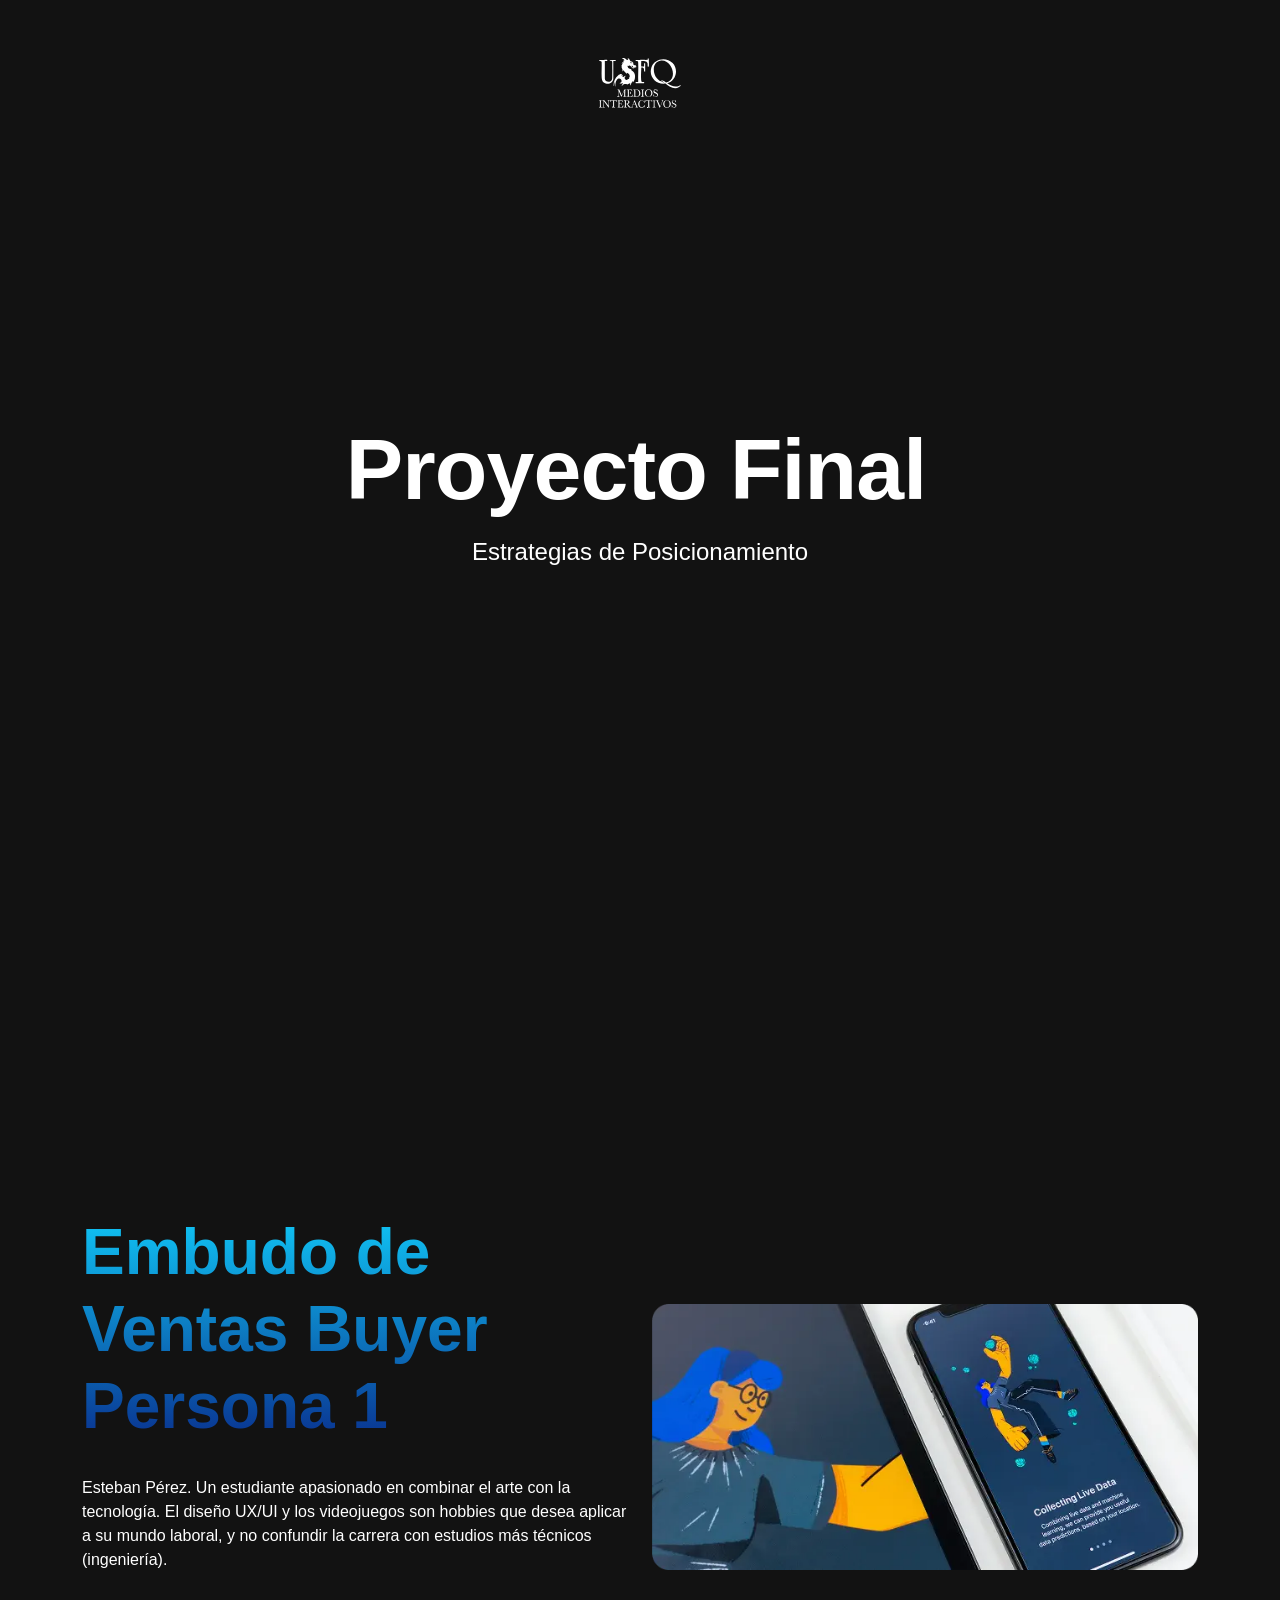
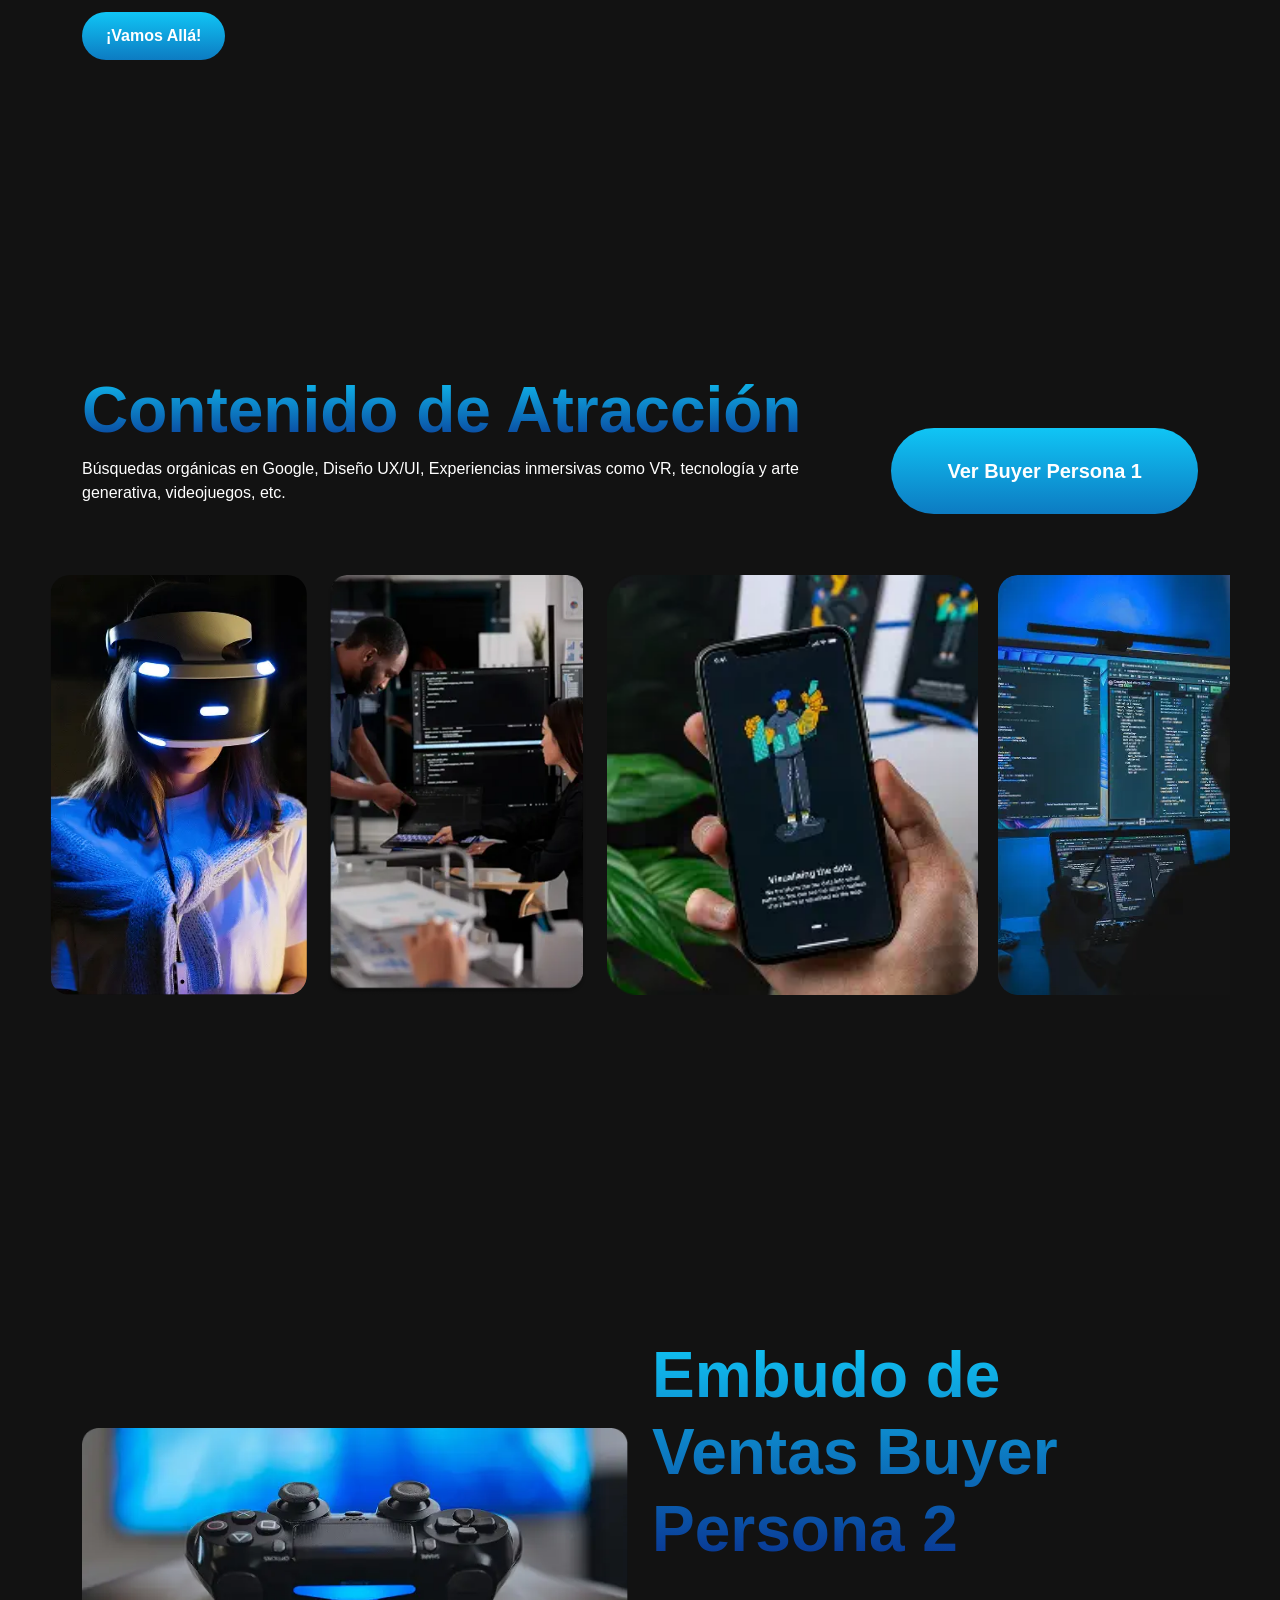
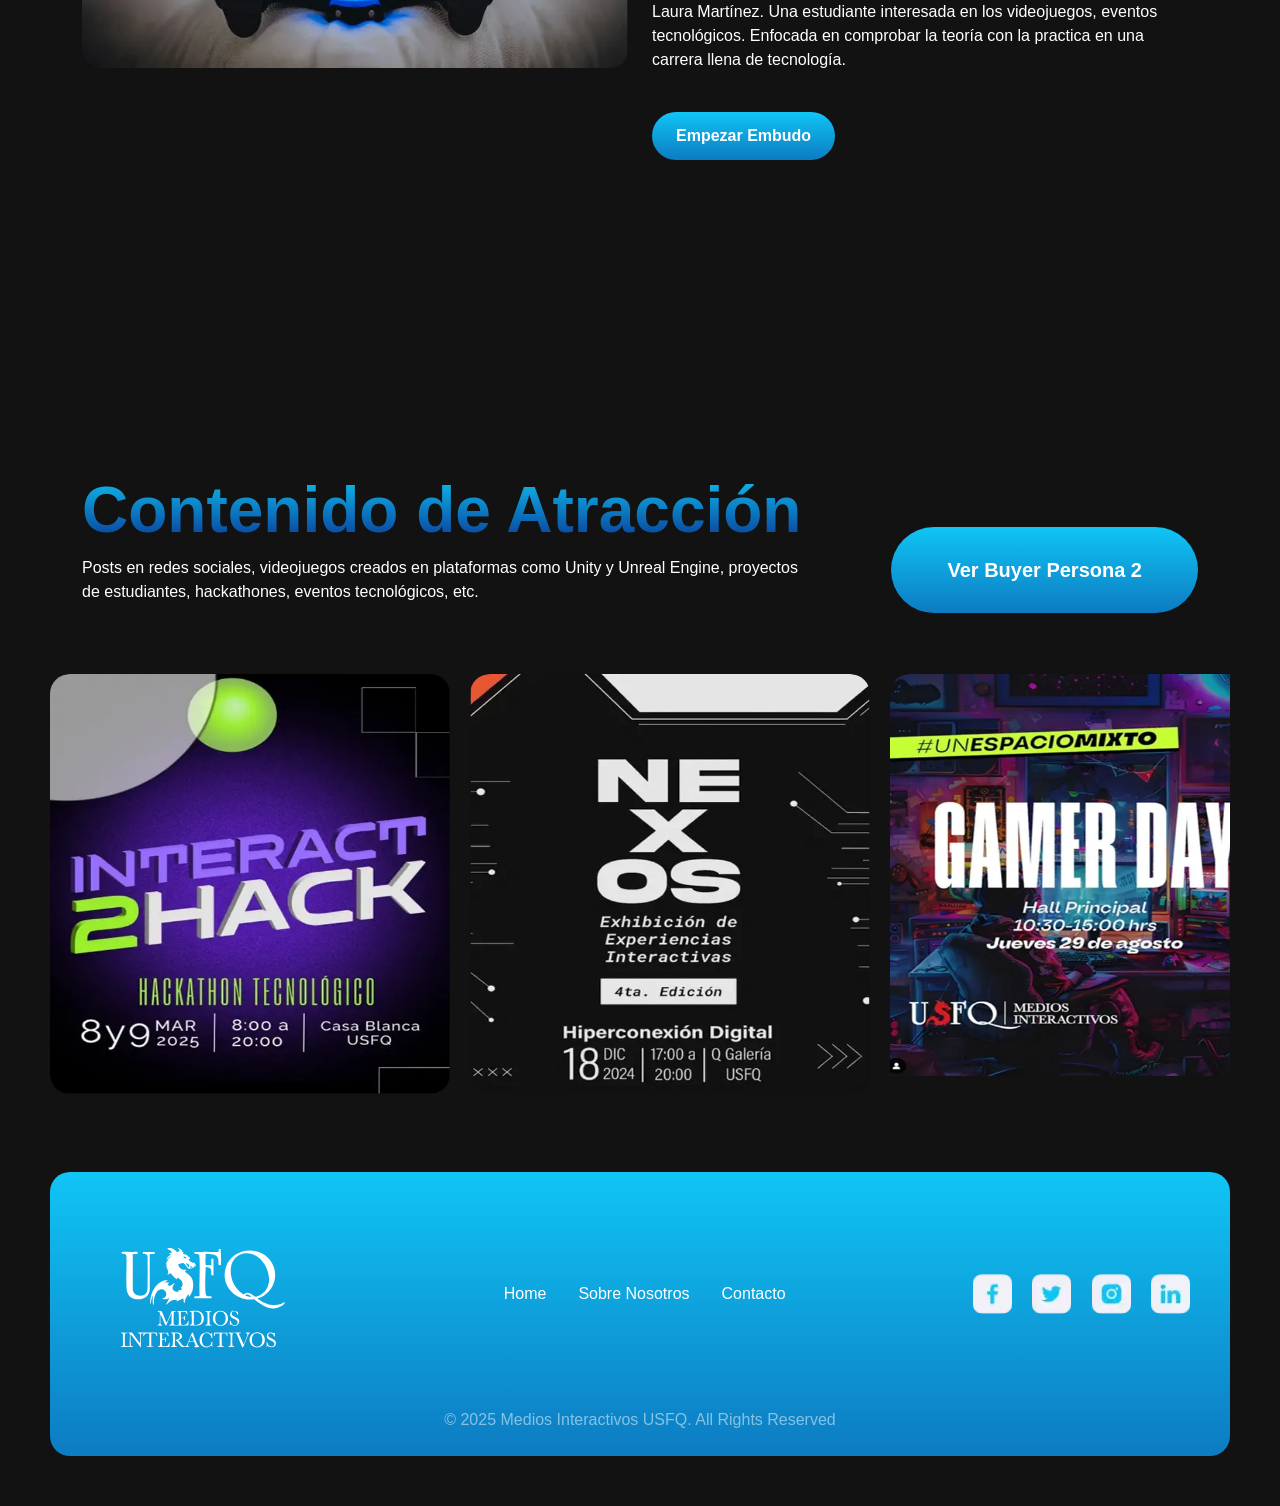
==== commit a395e390: "Optimización de todo el proyecto con SEO" ====
--- a/index.html
+++ b/index.html
@@ -1,8 +1,25 @@
 <!DOCTYPE html>
 <html lang="es">
   <head>
+    <!-- Google tag (gtag.js) -->
+    <script async src="https://www.googletagmanager.com/gtag/js?id=G-LGJJ7N65V6"></script>
+    <script>
+      window.dataLayer = window.dataLayer || [];
+      function gtag(){dataLayer.push(arguments);}
+      gtag('js', new Date());
+
+      gtag('config', 'G-LGJJ7N65V6');
+    </script>
     <meta charset="UTF-8" />
     <meta name="viewport" content="width=device-width, initial-scale=1.0" />
+    <meta name="description" content="Explora la carrera de Medios Interactivos, sus ventajas, perfiles y oportunidades profesionales.">
+    <meta http-equiv="Content-Security-Policy" content="default-src 'self'; script-src 'self' https://cdn.jsdelivr.net https://cdnjs.cloudflare.com; style-src 'self' https://fonts.googleapis.com https://cdn.jsdelivr.net 'unsafe-inline'; font-src 'self' https://fonts.gstatic.com;">
+    <meta http-equiv="X-Content-Type-Options" content="nosniff">
+    <meta http-equiv="X-Frame-Options" content="DENY">
+    <meta http-equiv="Referrer-Policy" content="no-referrer-when-downgrade">
+
+    <link rel="preconnect" href="https://fonts.googleapis.com">
+    <link rel="preconnect" href="https://fonts.gstatic.com" crossorigin>
     <title>Medios Interactivos</title>
     <link
       href="https://cdn.jsdelivr.net/npm/bootstrap@5.3.0/dist/css/bootstrap.min.css"
@@ -12,7 +29,8 @@
     <link rel="stylesheet" href="BuyerPersona_2/style.css">
     <link rel="icon" href="imagenes/Clip path group 1.svg">
     <!-- Animate.css -->
-    <link rel="stylesheet" href="https://cdnjs.cloudflare.com/ajax/libs/animate.css/4.1.1/animate.min.css"/>
+    <link rel="preload" as="style" href="https://cdnjs.cloudflare.com/ajax/libs/animate.css/4.1.1/animate.min.css" onload="this.onload=null;this.rel='stylesheet'">
+<noscript><link rel="stylesheet" href="https://cdnjs.cloudflare.com/ajax/libs/animate.css/4.1.1/animate.min.css"></noscript>
   </head>
 
   <body class="text-white borde">
@@ -24,7 +42,7 @@
       overlay: hidden;
     "
   >
-  <video
+  <video poster="imagenes/poster.jpg" preload="metadata" loading="lazy"
     autoplay
     muted
     loop
@@ -32,7 +50,9 @@
     class="position-absolute top-0 start-0 w-100 h-100"
     style="object-fit: cover;   border-radius: 20px;"
   >
-    <source src="/BuyerPersona_1/imagenes/HeroSlow.mp4" type="video/mp4" />
+    <source src="BuyerPersona_1/imagenes/HeroSlow.mp4" type="video/mp4" />
+    <track kind="captions" label="Español" srclang="es" src="subtitulos.vtt">
+    <track kind="captions" label="Español" srclang="es" src="subtitulos.vtt">
     Tu navegador no soporta la reproducción de videos.
   </video>
 
@@ -101,7 +121,10 @@
             </div>
             
             <div class="col-12 col-md-6 mt-5 mt-md-0 wow animate__animated animate__fadeIn animate__slower animate__delay-0-7s">
-              <img src="BuyerPersona_1/imagenes/Container (1).png" alt="" class="img-fluid">
+              <picture>
+  <source srcset="BuyerPersona_1/imagenes/Container (1).webp" type="image/webp">
+  <img src="BuyerPersona_1/imagenes/Container (1).webp" alt="Imagen descriptiva" width="600" height="400" class="img-fluid">
+</picture>
             </div>
           </div>
         </div>
@@ -129,17 +152,17 @@
         <br>
         <div class="evento-carousel-wrapper wow animate__animated animate__fadeIn animate__slow">
           <div class="evento-carousel-track">
-            <img src="BuyerPersona_1/imagenes/Container (2).png" class="evento-img" alt="Evento 1" />
-            <img src="BuyerPersona_1/imagenes/Container (3).png" class="evento-img" alt="Evento 2" />
-            <img src="BuyerPersona_1/imagenes/Rectangle 650.png" class="evento-img" alt="Evento 3" />
-            <img src="BuyerPersona_1/imagenes/Rectangle 652.png" class="evento-img" alt="Evento 1" />
-            <img src="BuyerPersona_1/imagenes/Rectangle 653.png" class="evento-img" alt="Evento 2" />
-
-            <img src="BuyerPersona_1/imagenes/Container (2).png" class="evento-img" alt="Evento 1" />
-            <img src="BuyerPersona_1/imagenes/Container (3).png" class="evento-img" alt="Evento 2" />
-            <img src="BuyerPersona_1/imagenes/Rectangle 650.png" class="evento-img" alt="Evento 3" />
-            <img src="BuyerPersona_1/imagenes/Rectangle 652.png" class="evento-img" alt="Evento 1" />
-            <img src="BuyerPersona_1/imagenes/Rectangle 653.png" class="evento-img" alt="Evento 2" />
+            <img src="BuyerPersona_1/imagenes/Container (2).webp" class="evento-img" alt="Evento 1" />
+            <img src="BuyerPersona_1/imagenes/Container (3).webp" class="evento-img" alt="Evento 2" />
+            <img src="BuyerPersona_1/imagenes/Rectangle 650.webp" class="evento-img" alt="Evento 3" />
+            <img src="BuyerPersona_1/imagenes/Rectangle 652.webp" class="evento-img" alt="Evento 1" />
+            <img src="BuyerPersona_1/imagenes/Rectangle 653.webp" class="evento-img" alt="Evento 2" />
+
+            <img src="BuyerPersona_1/imagenes/Container (2).webp" class="evento-img" alt="Evento 1" />
+            <img src="BuyerPersona_1/imagenes/Container (3).webp" class="evento-img" alt="Evento 2" />
+            <img src="BuyerPersona_1/imagenes/Rectangle 650.webp" class="evento-img" alt="Evento 3" />
+            <img src="BuyerPersona_1/imagenes/Rectangle 652.webp" class="evento-img" alt="Evento 1" />
+            <img src="BuyerPersona_1/imagenes/Rectangle 653.webp" class="evento-img" alt="Evento 2" />
           </div>
         </div>
       </section>
@@ -151,7 +174,10 @@
         <div class="container">
           <div class="row align-items-center">
             <div class="col-12 col-md-6 mt-5 mt-md-0 wow animate__animated animate__fadeIn animate__slower animate__delay-0-7s">
-              <img src="BuyerPersona_1/imagenes/Container (4).png" alt="" class="img-fluid">
+              <picture>
+  <source srcset="BuyerPersona_1/imagenes/Container (4).webp" type="image/webp">
+  <img src="BuyerPersona_1/imagenes/Container (4).webp" alt="Imagen descriptiva" width="600" height="400" class="img-fluid">
+</picture>
             </div>
 
             <div class="col-12 col-md-6 wow animate__animated animate__fadeIn animate__slow">
@@ -194,12 +220,12 @@
         </div> <br>
         <div class="evento-carousel-wrapper wow animate__animated animate__fadeIn animate__slow">
           <div class="evento-carousel-track">
-            <img src="BuyerPersona_2/imagenes/evento1.png" class="evento-img" alt="Evento 1" />
-            <img src="BuyerPersona_2/imagenes/evento2.png" class="evento-img" alt="Evento 2" />
-            <img src="BuyerPersona_2/imagenes/evento3.png" class="evento-img" alt="Evento 3" />
-            <img src="BuyerPersona_2/imagenes/evento1.png" class="evento-img" alt="Evento 1" />
-            <img src="BuyerPersona_2/imagenes/evento2.png" class="evento-img" alt="Evento 2" />
-            <img src="BuyerPersona_2/imagenes/evento3.png" class="evento-img" alt="Evento 3" />
+            <img src="BuyerPersona_2/imagenes/evento1.webp" class="evento-img" alt="Evento 1" width="400" height="250">
+            <img src="BuyerPersona_2/imagenes/evento2.webp" class="evento-img" alt="Evento 2" width="400" height="250">
+            <img src="BuyerPersona_2/imagenes/evento3.webp" class="evento-img" alt="Evento 3" width="400" height="250">
+            <img src="BuyerPersona_2/imagenes/evento1.webp" class="evento-img" alt="Evento 1" width="400" height="250">
+            <img src="BuyerPersona_2/imagenes/evento2.webp" class="evento-img" alt="Evento 2" width="400" height="250">
+            <img src="BuyerPersona_2/imagenes/evento3.webp" class="evento-img" alt="Evento 3" width="400" height="250">
           </div>
         </div>
       </section>
@@ -240,16 +266,16 @@
               class="col-12 col-md-auto text-center order-3 order-md-3"
             >
               <a href="https://www.facebook.com/MediosInteractivosUSFQ" target="_blank" style="margin: 0 8px; text-decoration: none;">
-                <img src="BuyerPersona_1/imagenes/Facebook.png" alt="Facebook" style="height: 40px;" />
+                <img src="BuyerPersona_1/imagenes/Facebook.webp" alt="Facebook" style="height: 40px;" />
               </a>
               <a href="https://x.com/USFQ_Ecuador" target="_blank" style="margin: 0 8px; text-decoration: none;">
-                <img src="BuyerPersona_1/imagenes/Twitter.png" alt="Twitter" style="height: 40px;" />
+                <img src="BuyerPersona_1/imagenes/Twitter.webp" alt="Twitter" style="height: 40px;" />
               </a>
               <a href="https://www.instagram.com/interactivosusfq/" target="_blank" style="margin: 0 8px; text-decoration: none;">
-                <img src="BuyerPersona_1/imagenes/Instagram.png" alt="Instagram" style="height: 40px;" />
+                <img src="BuyerPersona_1/imagenes/Instagram.webp" alt="Instagram" style="height: 40px;" />
               </a>
               <a href="https://www.linkedin.com/school/usfq/posts/?feedView=all" target="_blank" style="margin: 0 8px; text-decoration: none;">
-                <img src="BuyerPersona_1/imagenes/LinkedIn.png" alt="LinkedIn" style="height: 40px;" />
+                <img src="BuyerPersona_1/imagenes/LinkedIn.webp" alt="LinkedIn" style="height: 40px;" />
               </a>
               
             </div>
--- a/BuyerPersona_1/style.css
+++ b/BuyerPersona_1/style.css
@@ -2,7 +2,7 @@
    Importación de fuentes
 =============================== */
 @import url('https://fonts.googleapis.com/css2?family=Lato:ital,wght@0,100;0,300;0,400;0,700;0,900;1,100;1,300;1,400;1,700;1,900&family=Poppins:ital,wght@0,100;0,200;0,300;0,400;0,500;0,600;0,700;0,800;0,900;1,100;1,200;1,300;1,400;1,500;1,600;1,700;1,800;1,900&display=swap');
-@import url('https://fonts.googleapis.com/css2?family=DM+Sans:ital,opsz,wght@0,9..40,700;1,9..40,700&display=swap');
+@import url('https://fonts.googleapis.com/css2?family=Poppins&display=swap&font-display=swap');
 
 /* ===============================
    Globales y Tipografía
@@ -60,7 +60,7 @@
    Utilidades varias
 =============================== */
 .fondo {
-  background-image: url(imagenes/Diseño\ sin\ título\ \(2\)\ 1.png);
+  background-image: url(imagenes/Diseño\ sin\ título\ \(2\)\ 1.webp);
 }
 
 .borde {
@@ -414,7 +414,7 @@
   }
   
   .imagen-contacto {
-    background: url('imagenes/Contact.png') center/cover no-repeat;
+    background: url('imagenes/Contact.webp') center/cover no-repeat;
     z-index: 1;
   }
   
@@ -445,7 +445,7 @@
     left: 0;
     height: 100%;
     width: 60%;
-    background: url('imagenes/Contact.png') center/cover no-repeat;
+    background: url('imagenes/Contact.webp') center/cover no-repeat;
     border-radius: 30px;
     z-index: 1;
   }
--- a/BuyerPersona_2/style.css
+++ b/BuyerPersona_2/style.css
@@ -2,7 +2,8 @@
    Importación de fuentes
 =============================== */
 @import url('https://fonts.googleapis.com/css2?family=Lato:ital,wght@0,100;0,300;0,400;0,700;0,900;1,100;1,300;1,400;1,700;1,900&family=Poppins:ital,wght@0,100;0,200;0,300;0,400;0,500;0,600;0,700;0,800;0,900;1,100;1,200;1,300;1,400;1,500;1,600;1,700;1,800;1,900&display=swap');
-@import url('https://fonts.googleapis.com/css2?family=DM+Sans:ital,opsz,wght@0,9..40,700;1,9..40,700&display=swap');
+@import url('https://fonts.googleapis.com/css2?family=Poppins&display=swap');
+
 
 /* ===============================
    Globales y Tipografí­a
@@ -61,7 +62,7 @@
    Utilidades varias
 =============================== */
 .fondo {
-  background-image: url(imagenes/DiseÃƒÂ±o\ sin\ tÃƒÂ­tulo\ \(2\)\ 1.png);
+  background-image: url(imagenes/DiseÃƒÂ±o\ sin\ tÃƒÂ­tulo\ \(2\)\ 1.webp);
 }
 
 .borde {
@@ -504,7 +505,7 @@
 }
 
 .imagen-contacto {
-  background: url('imagenes/Contact.png') center/cover no-repeat;
+  background: url('imagenes/Contact.webp') center/cover no-repeat;
   z-index: 1;
 }
 
@@ -535,7 +536,7 @@
   left: 0;
   height: 100%;
   width: 60%;
-  background: url('imagenes/Contact.png') center/cover no-repeat;
+  background: url('imagenes/Contact.webp') center/cover no-repeat;
   border-radius: 30px;
   z-index: 1;
 }
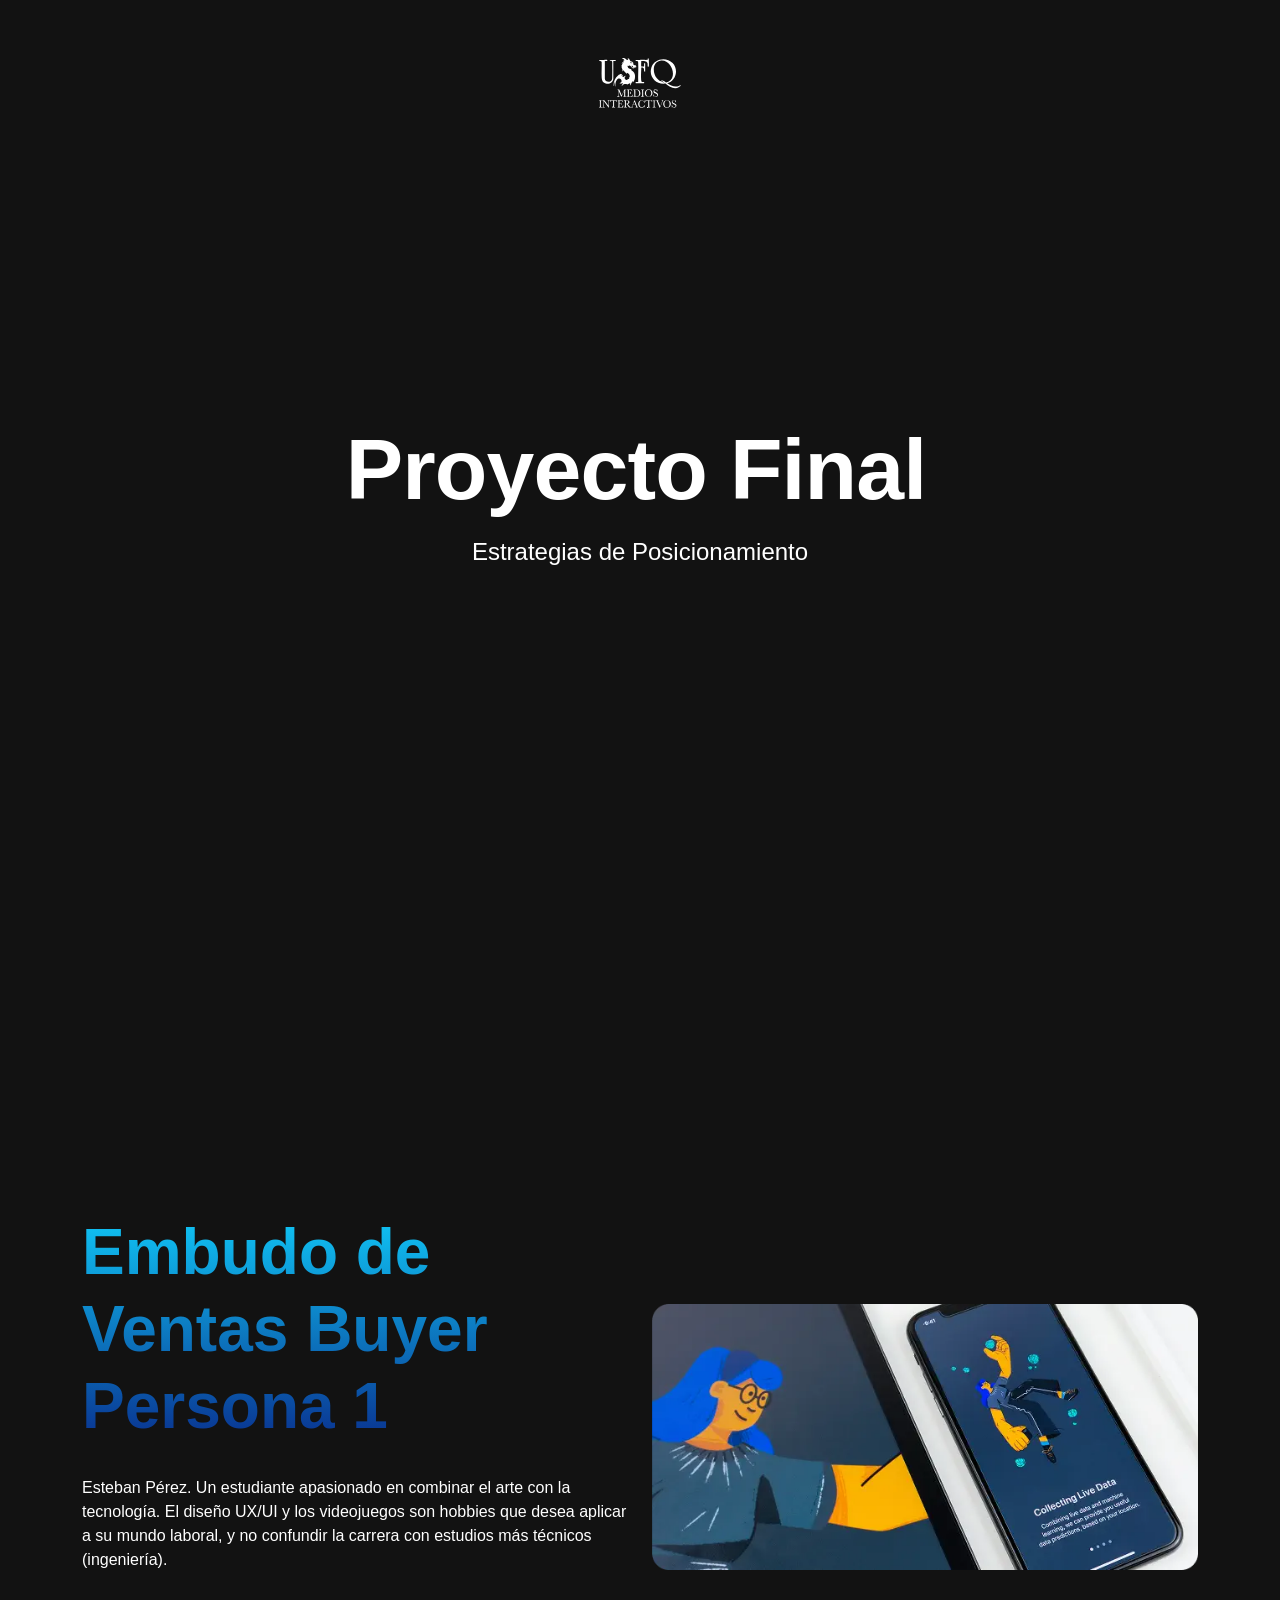
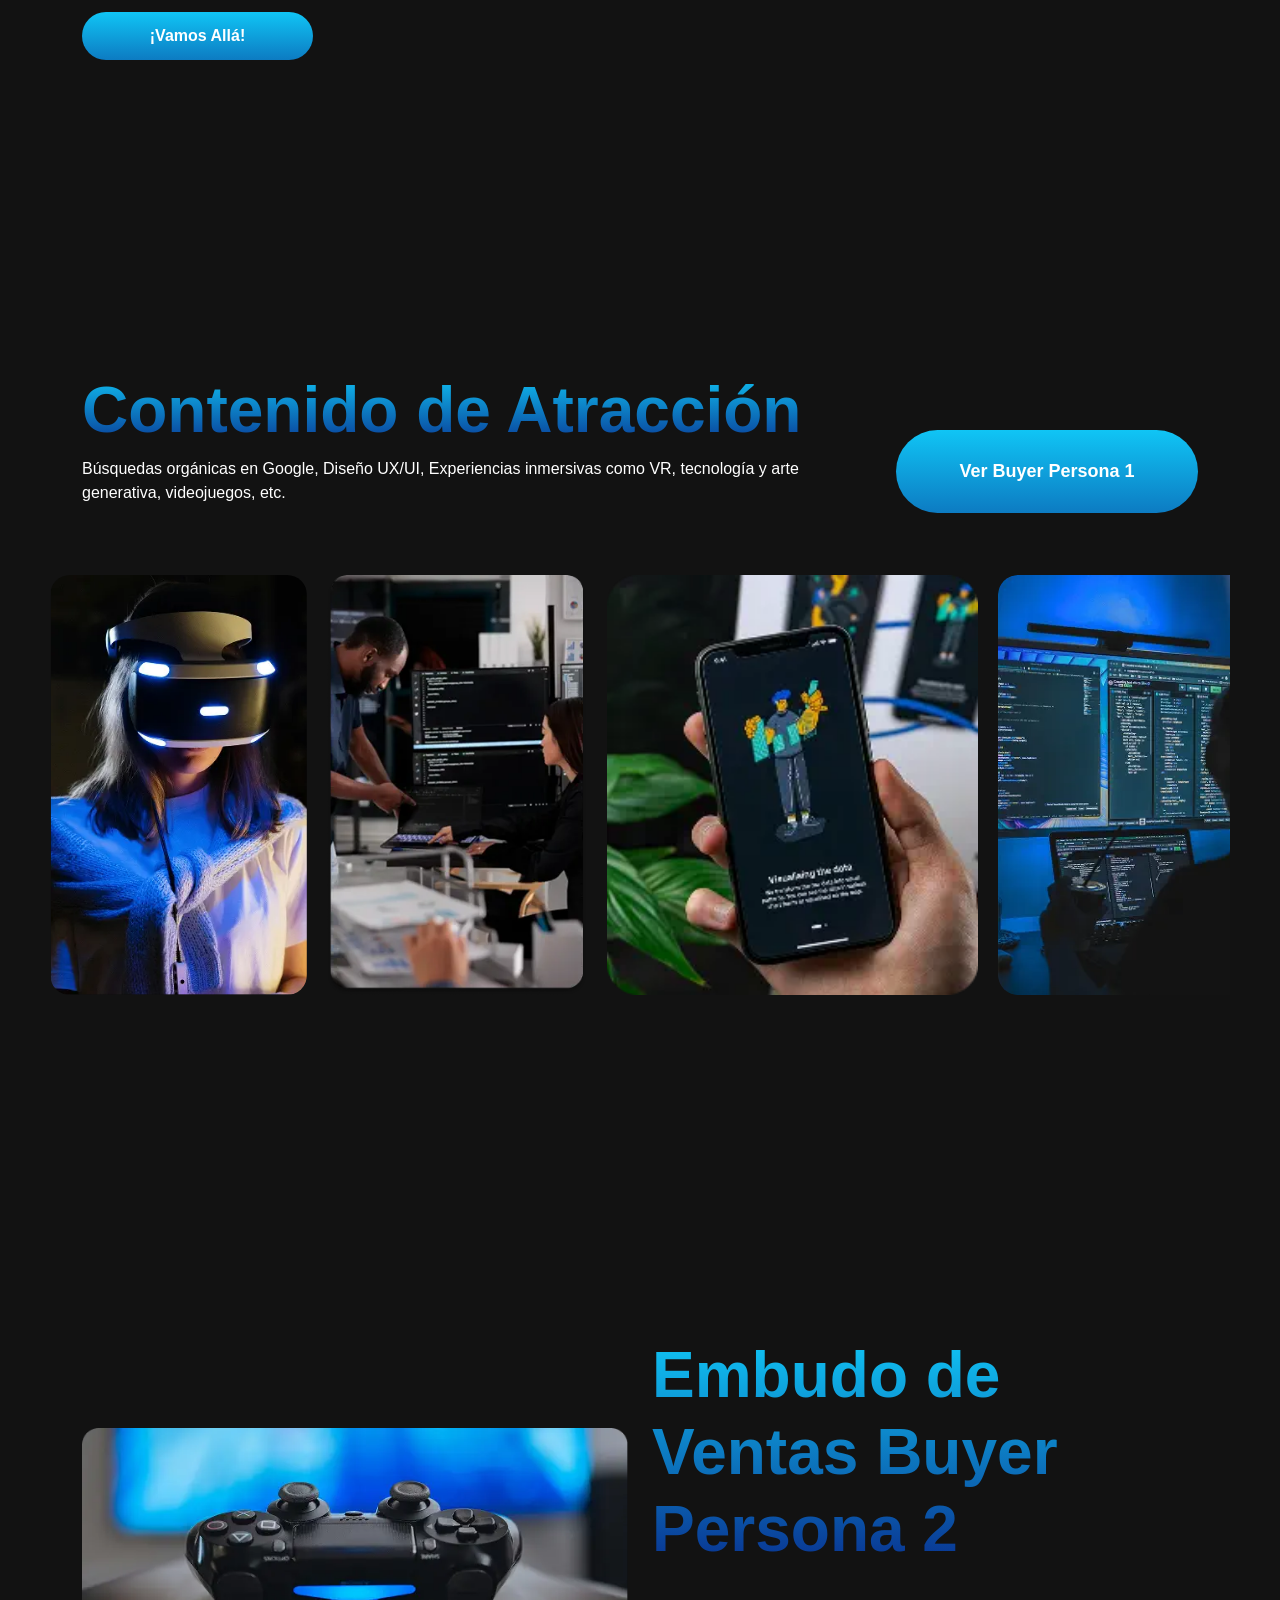
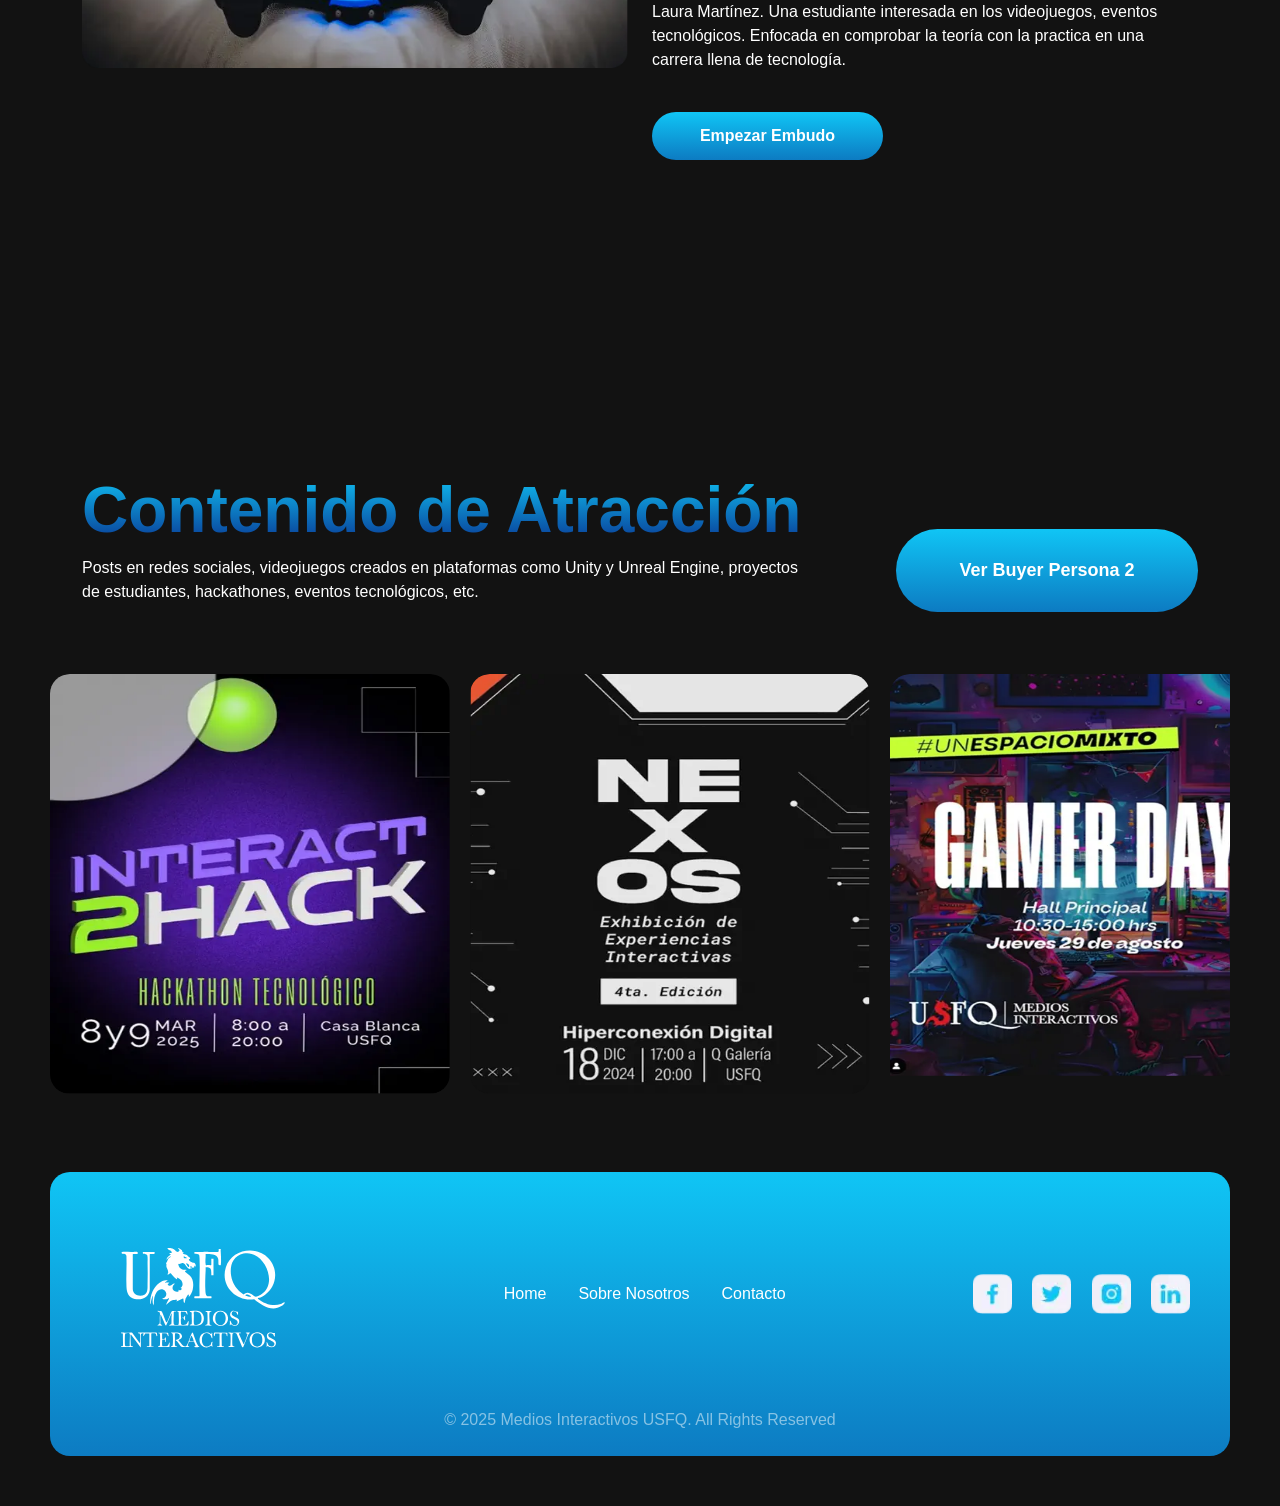
==== commit 9d2d6ead: "V3" ====
--- a/index.html
+++ b/index.html
@@ -145,7 +145,7 @@
             </div>
       
             <div class="text-end mt">
-              <a href="BuyerPersona_1/interes.html" class="btn btn-gradient rounded-pill btn-ancho">Ver Buyer Persona 1</a>
+              <a href="BuyerPersona_1/interes.html" class="btn btn-gradient rounded-pill btn-ancho1">Ver Buyer Persona 1</a>
             </div>
           </div>
         </div>
@@ -214,7 +214,7 @@
             </div>
       
             <div class="text-end mt">
-              <a href="BuyerPersona_2/interes.html" class="btn btn-gradient rounded-pill btn-ancho">Ver Buyer Persona 2</a>
+              <a href="BuyerPersona_2/interes.html" class="btn btn-gradient rounded-pill btn-ancho1">Ver Buyer Persona 2</a>
             </div>
           </div>
         </div> <br>
--- a/BuyerPersona_1/style.css
+++ b/BuyerPersona_1/style.css
@@ -692,7 +692,16 @@
   font-size: 20px;
   font-weight: 600;
   border-radius: 50px;
-}
+  width: 231px;
+}
+.btn-ancho1 {
+  padding: 28px 56px !important;
+  font-size: 18px;
+  font-weight: 600;
+  border-radius: 50px;
+  width: 302px;
+}
+
 
 .mt{
   margin-top: -100px !important;
